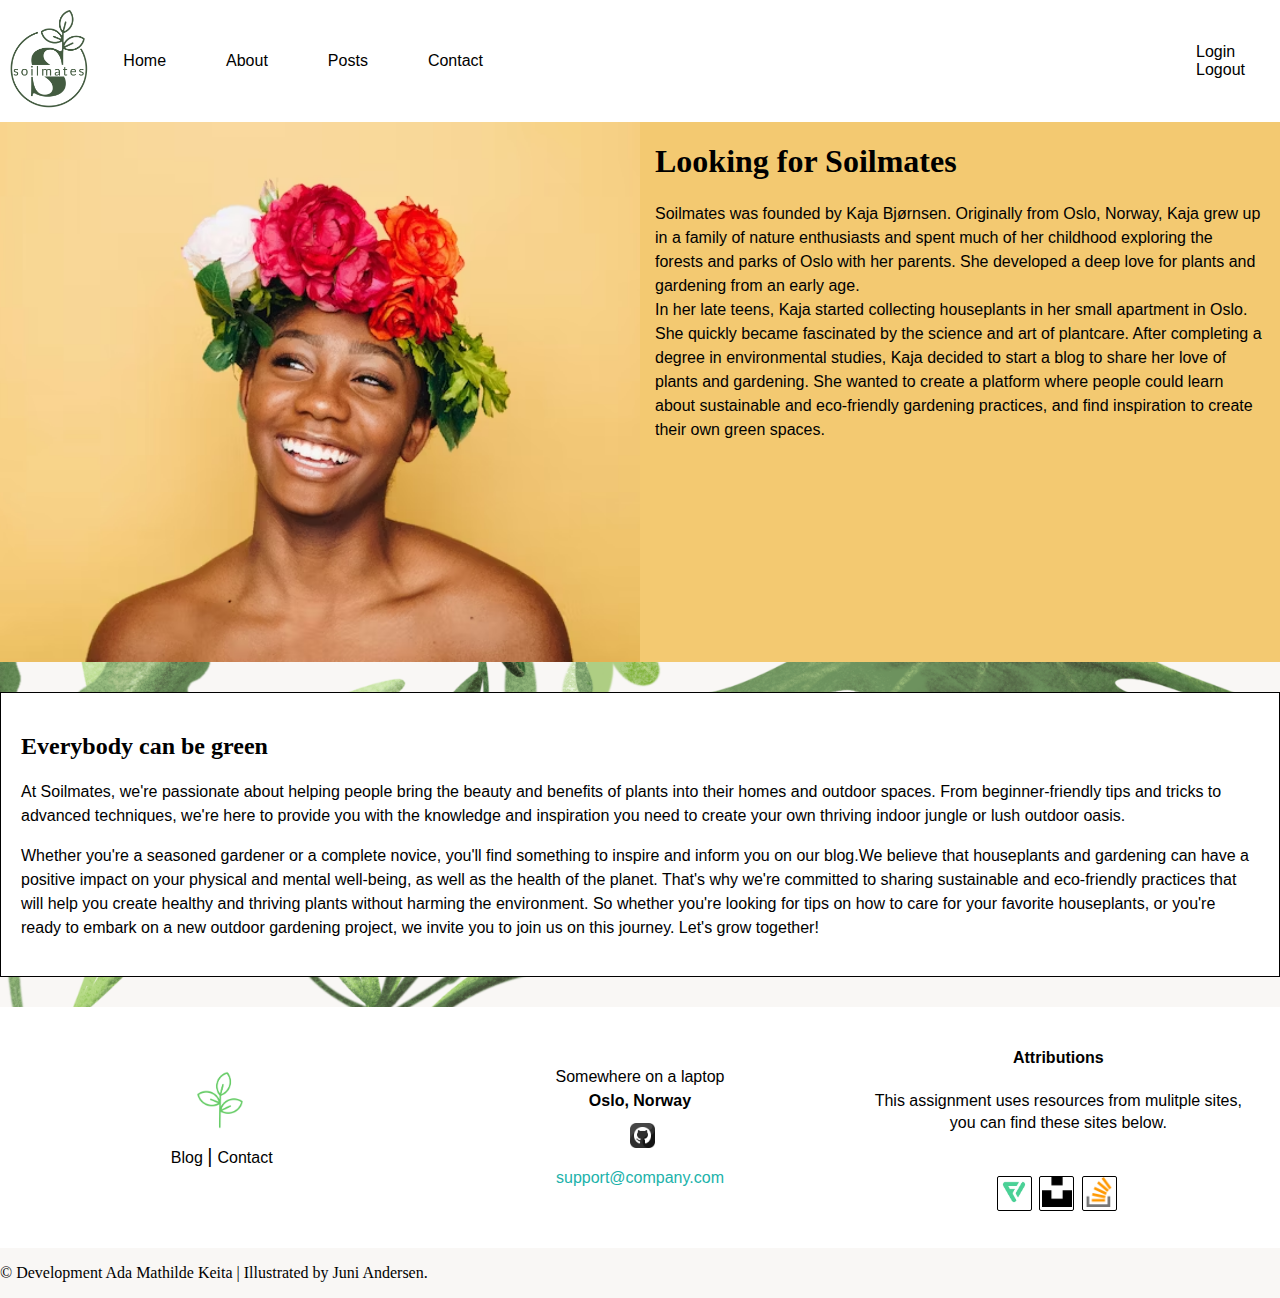
==== soilmates/about.html @ cfa093c5 "update footer" ====
<!DOCTYPE html>
<html lang="en">

<head>
    <meta charset="UTF-8">
    <meta http-equiv="X-UA-Compatible" content="IE=edge">
    <meta name="viewport" content="width=device-width, initial-scale=1.0">
    <link rel="preconnect" href="https://fonts.googleapis.com">
    <link rel="preconnect" href="https://fonts.gstatic.com" crossorigin>
    <link href="https://fonts.googleapis.com/css2?family=Josefin+Slab:wght@300&family=Tenor+Sans&display=swap"
        rel="stylesheet">
    <link rel="icon" type="image/x-icon" href="/images/favicon.ico">
    <link rel="stylesheet" href="styles/globals.css">
    <link rel="stylesheet" href="styles/headerstyles.css">
    <link rel="stylesheet" href="styles/styles.css">
    <link rel="stylesheet" href="styles/carousel.css">
    <link rel="stylesheet" href="styles/footerstyles.css">
    <script src="https://cdn.auth0.com/js/auth0-spa-js/1.13/auth0-spa-js.production.js"></script>
    <script type="module" src="scripts/utils.js" defer></script>
    <script type="module" src="scripts/init.js" defer></script>
    <script type="module" src="scripts/carousel.js" defer></script>

    <title>Soilmates | About</title>
</head>

<body>
    <nav class="nav-container">
        <div class="logo-container">
            <a class="logo-link" href="index.html">
                <img class="logo-img" src="images/soilmates-logo-draft.png" alt="logo-image: plant in house and name">
            </a>
        </div>
        <button class="hamburger" aria-label="Open navigation menu">
            <img class="hamburger-icon" src="images/list.png" alt="hamburger-menu-icon">
        </button>
        <div class="nav-links-wrapper">
            <button class="close-menu" aria-label="Close menu">X</button>
            <ul class="nav-link-container nav-item-container">
                <li class="nav-item content-font"><a class="nav-link" href="index.html">Home</a></li>
                <li class="nav-item content-font"><a class="nav-link" href="about.html">About</a></li>
                <li class="nav-item content-font"><a class="nav-link" href="posts.html">Posts</a></li>
                <li class="nav-item content-font"><a class="nav-link" href="contact.html">Contact</a></li>
            </ul>

            <ul class="login-itemcontainer">
                <li class="nav-login content-font"><a id="login" class="nav-link" href="">Login</a></li>
                <li class="nav-login content-font"><a id="logout" class="nav-link" href="">Logout</a></li>
            </ul>
        </div>
    </nav>
    <main class="content-container">
        <div class="story-container">
            <div class="bgr-wrapper">
                <div class="bgr-about" alt="backgroundimg-kaja with flowers"></div>
            </div>
            <div class="story-text-wrapper">
                <h1 class="site-header site-font">
                    Looking for Soilmates
                </h1>
                <p class="story-text content-font">
                    Soilmates was founded by Kaja Bjørnsen. Originally from Oslo, Norway, Kaja grew up in a family of
                    nature enthusiasts and spent much
                    of her childhood exploring the forests and parks of Oslo with her parents. She developed a deep love
                    for plants and gardening from an early age.
                    <br>
                    In her late teens, Kaja started collecting houseplants in her small apartment in Oslo.
                    She quickly became fascinated by the science and art of plantcare.
                    After completing a degree in environmental studies, Kaja decided to start a blog to share her love
                    of plants and gardening. She wanted to create a platform where people could
                    learn about sustainable and eco-friendly gardening practices, and find inspiration to create their
                    own green spaces.
                </p>
            </div>
        </div>
        <div class="about-us-container content-font">
            <h2 class="site-header site-font">
                Everybody can be green
            </h2>
            <p class="about-us-text">
                At Soilmates, we're passionate about helping people bring the beauty and benefits of plants into their
                homes and outdoor spaces. From beginner-friendly tips and tricks to advanced techniques, we're here to
                provide you with the knowledge and inspiration you need to create your own thriving indoor jungle or
                lush outdoor oasis.
            </p>
            <p class="about-us-text">
                Whether you're a seasoned gardener or a complete novice, you'll find something to inspire and inform you
                on our blog.We believe that houseplants and gardening can have a positive impact on your physical and
                mental well-being, as well as the health of the planet. That's why we're committed to sharing
                sustainable and eco-friendly practices that will help you create healthy and thriving plants without
                harming the environment.
                So whether you're looking for tips on how to care for your favorite houseplants, or you're ready to
                embark on a new outdoor gardening project, we invite you to join us on this journey. Let's grow
                together!
            </p>
        </div>
    </main>
    <footer class="footer-container">
        <div class="footer-distributed content-font">
            <div class="footer-left">
                <div class="footer-logo-wrapper">
                    <img class="logo-img-footer" src="images/Soilmates_mini_icon.png"
                        alt="logo-image: plant in house and name">
                </div>
                <p class="footer-links">
                    <a href="posts.html" class="link-1 footer-sitelink">Blog</a>
                    <a href="contact.html" class="footer-sitelink">Contact</a>
                </p>
            </div>
            <div class="footer-center">
                <div class="footer-adr">
                    <p class="location">Somewhere on a laptop</p>
                    <p class="city">Oslo, Norway</p>

                    <div class="github-link">
                        <p class="github-profile"></p>
                        <a href="#">
                            <img class="github-icon" src="images/github.png" alt="github-link-image">
                        </a>
                    </div>
                </div>
                <div>
                    <p class="footer-email"><a href="mailto:support@company.com">support@company.com</a></p>
                </div>
            </div>
            <div class="footer-right">
                <p class="attr">Attributions</p>
                <p class="footer-attributions">
                    This assignment uses resources from mulitple sites, you can find these sites below.
                </p>

                <div class="footer-icons">
                    <a href="#">
                        <img class="footer-link-logo" src="./images/flaticon.png" alt="">
                    </a>
                    <a href="#">
                        <img class="footer-link-logo" src="./images/unsplash.png" alt="">
                    </a>
                    <a href="#">
                        <img class="footer-link-logo" src="./images/stackoverflow.png" alt="">
                    </a>
                </div>
            </div>
        </div>
        <p class="illstr-attr">
            © Development Ada Mathilde Keita | Illustrated by Juni Andersen.
        </p>
    </footer>
</body>

</html>
---- soilmates/styles/globals.css ----
:root {
	--background: #f9f7f5;
}

body {
	width: 100vw;
	min-height: 100vh;
	margin: 0;
	overflow-x: hidden;
	background: var(--background);
}

.content-container {
    background-image: url("../images/Untitled.png");
    background-repeat: repeat-y;
    background-position: top;
    background-size: cover;
    overflow: hidden;
}

::marker {
	display: none;
	visibility: hidden;
}

a {
	color: black;
	text-decoration: none;
}

::marker,
li {
	list-style-type: none;
}

* {
	box-sizing: border-box;
}

.site-font {
	font-family: "Playfair Display", serif;
}

.content-font {
	font-family: "Lato", sans-serif;
}

.loading-indicator {
	display: none;
	position: fixed;
	top: 50%;
	left: 50%;
	transform: translate(-50%, -50%);
	width: 40px;
	height: 40px;
	border: 5px solid #f3f3f3;
	border-top: 5px solid #d77d24;
	border-radius: 50%;
	animation: spin 2s linear infinite;
}

.carousel-content-loading-wrapper {
	position: absolute;
	top: 0;
	left: 0;
	width: 100%;
	height: 100%;
	display: none;
	justify-content: center;
	align-items: center;
	z-index: 1;
	background-color: rgba(255, 255, 255, 0.5);
}

@keyframes spin {
	0% {
		transform: translate(-50%, -50%) rotate(0deg);
	}
	100% {
		transform: translate(-50%, -50%) rotate(360deg);
	}
}

.modal {
	position: fixed;
	top: 0;
	left: 0;
	width: 100%;
	height: 100%;
	background-color: rgba(0, 0, 0, 0.9);
	display: flex;
	justify-content: center;
	align-items: center;
	z-index: 1000;
}

.modal img {
	max-width: 90%;
	max-height: 90%;
	object-fit: cover;
}

.hidden {
	display: none;
}
---- soilmates/styles/headerstyles.css ----
.logo-container {
	width: 80px;
	margin: 5px;
}

.logo-img {
	width: 100%;
}

.nav-container {
	margin: 0;
	display: flex;
	align-items: stretch;
	background: white;
	width: 100%;
	height: 100%;
	justify-content: center;
	flex-direction: row;
	padding: 5px 5px;
	box-shadow: 2px 2px 10px 2px rgb(18 18 18 / 30%);
}

.nav-links-wrapper {
	width: 95%;
	display: flex;
	justify-content: space-between;
	flex-direction: row;
	flex-wrap: wrap;
	align-items: center;
}

.nav-link-container {
	display: flex;
	flex-wrap: wrap;
	justify-content: center;
	align-items: center;
	padding: 0;
}

.nav-link {
	list-style-type: none;
	margin: 0px 30px;
}

.navcontainer a {
	color: black;
}

.hamburger {
	display: none;
	background: transparent;
	border: none;
	cursor: pointer;
	padding: 10px;
}

.close-menu {
	display: none;
}

@media (max-width: 700px) {
	body.open {
		overflow: hidden;
		background-color: white;
		background-image: url("../images/Soilmates_Upper_Right.png");
	}

	.nav-container {
		align-items: center;
		justify-content: space-between;
		padding: 5px 30px;
	}

	.nav-container.open {
		display: flex;
		align-items: center;
		flex-wrap: wrap;
		flex-direction: column;
	}

	.logo-container {
		width: 65px;
	}

	.logo-container.open {
		width: 80px;
		margin: 75px auto;
		z-index: 100;
		text-align: center;
	}

	.nav-links-wrapper {
		display: none;
		position: fixed;
		top: 0;
		left: 0;
		width: 100%;
		height: 100%;
		background: rgba(0, 0, 0, 0.8);
		color: white;
		flex-direction: column;
		align-items: center;
		justify-content: center;
		transition: all 0.3s ease-in-out;
	}
	.nav-links-wrapper.open {
		display: flex;
		background: white;
		flex-direction: column;
		flex-wrap: wrap;
		align-items: center;
		z-index: 99;
		overflow: hidden;
		font-size: 20px;
	}

	.nav-links-wrapper.open .nav-link-container,
	.login-itemcontainer {
		display: flex;
		flex-wrap: wrap;
		padding: 0;
		flex-direction: column;
		align-content: center;
		align-items: center;
	}

	.nav-links-wrapper.open .nav-item,
	.nav-login {
		padding: 15px 0px;
	}

	.hamburger {
		display: block;
		width: 60px;
	}

	.nav-container.open .hamburger {
		display: none;
	}

	.hamburger-icon {
		width: 100%;
	}

	.nav-links-wrapper.open .close-menu {
		display: block;
		position: absolute;
		top: 10px;
		right: 10px;
		background: transparent;
		border: none;
		font-size: 1.5rem;
		cursor: pointer;
		z-index: 101;
	}
}

@media (max-width: 450px) {
	.logo-container.open {
		width: 80px;
		margin: 35px auto;
	}
}
---- soilmates/styles/styles.css ----
/*INDEX*/

.page-header-container {
	text-align: center;
	margin: 20px auto;
}

.page-text-container {
	text-align: center;
	margin: auto;
}

.welcome-wrapper {
	background-color: #f29e48;
	margin: 0;
	height: 50vh;
	display: flex;
	align-items: center;
	justify-content: center;
	width: 100%;
	border-bottom: 1px solid green;
}

.welcome-img-container {
	width: 35%;
	height: 100%;
}

.welcome-img {
	background-image: url("../images/plantwoman.png");
	background-repeat: no-repeat;
	background-position: center;
	background-size: cover;
	width: 100%;
	height: 100%;
}

.welcome-text-wrapper {
	padding: 0px 30px;
	display: flex;
	box-sizing: border-box;
	text-align: center;
	align-items: center;
	flex-direction: column;
	flex-wrap: wrap;
	justify-content: center;
	width: 75%;
}

.about-link-wrapper {
	margin: 20px auto;
	font-weight: bold;
}

.search-posts-container {
	height: 215px;
	margin: 30px auto;
	background: #6fc4e6;
}

.search-posts-container {
	display: flex;
	margin: auto;
	flex-direction: row;
	border-top: 1px solid green;
}

.searchbox-wrapper {
	width: 65%;
	height: 100%;
	display: flex;
	justify-content: center;
	align-items: center;
}

.searchbox {
	width: 80%;
	text-align: center;
	margin: auto;
}

.searchbox-input {
	padding: 5px 50px;
}

.searchbox-img-wrapper {
	width: 35%;
	height: 100%;
}

.searchbox-img {
	background-image: url("../images/searchbox-plant.png");
	background-repeat: no-repeat;
	background-position: center;
	background-size: cover;
	width: 100%;
	height: 100%;
}

/*
bloglist
*/

.post-header-container {
	width: 63vw;
	margin: 50px auto;
}

.post-header {
	font-size: 35px;
	text-align: left;
}

content-styling {
	background: #ffffff87;
	height: 100%;
	display: block;
	overflow: overlay;
}

.blog-list-container-wrapper {
	display: flex;
	overflow-y: auto;
	margin: auto;
	width: 70%;
	margin-bottom: 45px;
	padding: 0px 0px;
	flex-direction: column;
	-ms-overflow-style: none;
	scrollbar-width: none;
}

::-webkit-scrollbar {
	display: none;
}

.blog-list-container {
	display: flex;
	flex-wrap: wrap;
	justify-content: space-evenly;
	overflow-y: auto;
	margin: auto;
	width: 100%;
}

.blog-post {
	filter: grayscale();
	border: 6px solid whitesmoke;
	box-shadow: 2px 2px 10px 2px rgba(0, 0, 0, 0.5);
	margin-bottom: 1rem;
	transition: filter 0.4s ease-in-out;
}

.blog-post:hover {
	transform: scale(1.1);
	filter: none;
	box-shadow: 2px 2px 10px 2px rgb(242 134 47 / 72%);
}

.blogtitle-list {
	font-size: 13px;
	position: relative;
	margin: 0;
}

.blogtitle-list::after {
	position: absolute;
	content: "";
	width: 0%;
	height: 4px;
	left: 50%;
	bottom: -10px;
	transition: all 0.4s ease-in-out;
}

.blog-post {
	border: 1px solid #000000;
	padding: 10px;
	padding-left: 0;
	margin: 20px auto;
	border-radius: 5px;
	background-position-y: center;
	background-size: cover;
	width: 40%;
	height: 100px;
	transition: 0.23s ease-in-out;
}

.blogpost-stylingwrapper {
	background: #ffffffcf;
	padding: 3px;
	display: flex;
	align-items: flex-start;
	flex-direction: column;
}

.index-headers {
	display: flex;
	align-items: flex-start;
	margin: 0;
	width: 100%;
	justify-content: space-between;
}

.blog-post-content {
	padding: 0;
	border-radius: 3px;
	text-align: left;
	width: 100%;
	margin: 0;
	font-size: 65%;
}

.date {
	text-align: right;
	margin: 0;
}

.viewmore-wrapper {
	text-align: center;
	margin: 30px auto;
}

#view-more-button {
	padding: 10px;
	background: white;
	border: 1px solid black;
	border-radius: 5px;
	box-shadow: 5px 5px 7px 0px #0000007d;
	font-size: 21px;
	transition: 0.23s ease-in-out;
	width: 63vw;
}

#view-more-button:hover {
	transform: scale(1.1);
}

/*
Blogposts
*/

.blogpost-header {
	text-align: center;
	background-color: #ffffffbd;
}

.blogpost-wrapper {
	margin: 30px auto;
	width: 90vw;
	background: #ffffff;
	padding: 25px;
	border: 1px solid #4caf50;
	max-width: 930px;
}

.blogpost-summary-img-wrapper {
	display: flex;
	width: 100%;
	background-color: white;
	height: 300px;
	max-width: 920px;
}

.blogpost-summary-container {
	width: 50%;
	background: #889f6d;
	color: white;
	line-height: 1.5;
	display: flex;
	align-items: center;
	padding: 25px;
	font-size: 18px;
	margin: 10px;
}

.blogpost-img-container {
	width: 50%;
	margin: 10px;
	transition: 0.23s ease-in-out;
}

.blogpost-img-container :hover {
	filter: hue-rotate(75deg);
	transition: 0.23s ease-in-out;
	cursor: pointer;
}

.blogpost-img {
	width: 100%;
	height: 100%;
	object-fit: cover;
	border: 1px solid rgb(0, 0, 0);
}

.blogpost-tagline-intro-wrapper {
	text-align: center;
}

.blogpost-intro {
	line-height: 1.6;
	margin-bottom: 35px;
}

.blogpost-imgs-wrapper {
	display: flex;
	height: 225px;
}

.blogpost-imgs-container {
	width: 33%;
	margin: 10px;
	height: 100%;
}

.blogpost-conclusion-container {
	text-align: center;
	padding: 15px 0px;
	line-height: 1.7;
	margin-top: 40px;
}

.card {
	margin: 0px 5px;
	background: white;
	padding: 10px;
	border: 1px solid;
	box-shadow: 4px 3px 6px 2px #000000a6;
	box-sizing: border-box;
}

/*comments*/

.comment {
	border-bottom: 1px solid black;
	display: flex;
	justify-content: space-around;
}

.comment-section {
	display: flex;
	max-width: 940px;
	width: 90vw;
	margin: 45px auto;
	height: 160px;
}

.add-comment-box {
	width: 60%;
}

.comment-container {
	height: 100%;
	width: 40%;
	margin: 0px 15px;
}

.view-comments-box {
	width: 40%;
	font-size: 14px;
}

.view-comments-box p {
	display: flex;
	align-items: center;
	justify-content: center;
	height: 70%;
}

#comment-form {
	margin: auto;
	width: 100%;
	display: flex;
	flex-direction: column;
	flex-wrap: wrap;
	align-content: center;
}

.comment-input-wrapper {
	display: flex;
	flex-direction: row;
	padding: 5px 0px;
	justify-content: space-evenly;
	width: 100%;
	align-items: flex-start;
}

.comment-form-input {
	padding: 5px;
}

.personalia-comment-form {
	display: flex;
	flex-direction: column;
	flex-wrap: wrap;
	align-items: flex-start;
	margin: 0;
}

.comment-text-container {
	display: flex;
	flex-direction: column;
	align-items: flex-start;
	flex-wrap: wrap;
	width: 50%;
}

.comment-text {
	resize: none;
	height: 77px;
	width: 100%;
}

.comment-btn-container {
	display: flex;
	justify-content: flex-start;
	padding: 5px 30px;
	max-width: 530px;
	width: 100%;
}

@media (max-width: 600px) {
	.comment-section {
		width: 100vw;
		height: 100%;
		flex-direction: column;
	}
	.add-comment-box {
		width: 90%;
		margin: auto;
	}

	.comment-input-wrapper {
		flex-direction: column;
		padding: 10px 30px;
	}

	.personalia-comment-form {
		align-items: center;
		width: 100%;
	}

	.comment-form-input {
		padding: 5px;
		width: 100%;
		margin: 10px auto;
	}

	.comment-text-container {
		width: 100%;
	}

	.view-comments-box {
		width: 90%;
		max-height: 150px;
		margin: 10px auto;
		overflow: scroll;
	}

	.comment-btn-container {
		justify-content: center;
	}
}

@media (min-width: 545px) {
	.arrow-container {
		display: block;
	}

	.comment-btn-container {
		display: flex;
		justify-content: flex-start;
		padding: 5px 30px;
		max-width: 530px;
		width: 100%;
	}
}

/*
ABOUT
*/

.story-container {
	display: flex;
	flex-direction: row;
	align-items: center;
	background-color: #f3c971;
	height: 60vh;
}

.bgr-wrapper {
	background-image: url("../images/plantcrown.png");
	width: 50%;
	background-repeat: no-repeat;
	background-position: center;
	background-size: cover;
	height: 100%;
}

.story-text-wrapper {
	width: 50%;
	padding: 0px 15px;
	height: 100%;
}

.story-text {
	line-height: 1.5;
}

.about-us-container {
	background-color: white;
	width: 100%;
	margin: 30px auto;
	padding: 20px 20px;
	border: 1px solid;
}

.about-us-text {
	line-height: 1.5;
}

@media (max-width: 750px) {
	.story-container {
		height: 810px;
		flex-direction: column;
		border-bottom: 1px solid;
		background-color: #ecc163;
	}

	.story-text-wrapper {
		padding: 0px 30px;
		display: inline;
		width: 100%;
		height: 65%;
	}

	.bgr-wrapper {
		width: 100%;
		height: 35%;
	}
}

/*
CONTACT
*/

.contactform-wrapper {
	text-align: center;
	margin: 40px auto;
}

#contactForm {
	padding: 20px 0px;
	width: 50vw;
	margin: auto;
	background: white;
	border: 2px solid;
	border-style: groove;
	background-color: #f9b44e;
}

.contact-rows {
	display: flex;
	width: 100%;
	align-items: stretch;
}

.contact-info {
	width: 50%;
}

.contact-msg {
	width: 50%;
}

#message {
	width: 90%;
	height: 70%;
	resize: none;
}

@media (max-width: 500px) {
	#contactForm {
		padding: 20px 5px;
		width: 95vw;
	}
}

@media screen and (max-width: 600px) {
	.content-container {
		background-size: contain;
	}

	.welcome-wrapper {
		height: 450px;
		flex-direction: column;
	}

	.welcome-img-container {
		width: 100%;
		height: 100%;
	}
	.welcome-text-wrapper {
		padding: 0px 30px;
		display: inline;
		width: 100%;
	}

	.searchbox-wrapper {
		width: 65%;
		height: 100%;
		display: flex;
		justify-content: space-between;
		align-items: center;
	}

	.searchbox-input {
		padding: 5px 15px;
		text-align: center;
		margin: 5px auto;
	}

	/*
	BLOGLIST
	*/
	.blog-post {
		width: 100%;
		filter: none;
		margin: 20px 35px;
	}

	@media screen and (max-width: 600px) {
		.blog-list-container-wrapper {
			width: 90%;
		}
	}

	/*
	BLOGPOST
	*/
	.blogpost-summary-img-wrapper {
		width: 100%;
		height: 100%;
		flex-direction: column-reverse;
	}

	.blogpost-summary-container,
	.blogpost-img-container {
		width: 100%;
	}

	.blogpost-text-container {
		text-align: center;
	}

	.blogpost-imgs-container {
		width: 100%;
	}

	.blogpost-img {
		max-height: 195px;
	}

	.blogpost-imgs-wrapper {
		flex-direction: column;
		justify-content: center;
		align-items: center;
		height: fit-content;
	}
}

@media screen and (max-width: 350px) {
	.searchbox-input {
		width: 100%;
	}
}
---- soilmates/styles/carousel.css ----
.carousel-container {
	width: 100vw;
	min-width: 545px;
	margin: 40px auto;
}

.carousel-content-wrapper {
	position: relative;
	margin: auto;
	width: 100%;
	height: 100%;
	background-color: white;
	border: 1px solid #4e9b1c;
	display: flex;
	align-items: center;
}

.carousel-content {
	box-sizing: border-box;
	width: 80%;
	max-width: 850px;
	min-width: 450px;
	display: flex;
	flex-direction: column;
	justify-content: space-between;
	align-items: center;
	margin: 30px auto;
}

.arrow-container {
	position: absolute;
	top: 50%;
	transform: translateY(-50%);
	width: 50px;
	height: 55px;
}

.left-arrow-container {
	left: 5%;
}

.right-arrow-container {
	right: 5%;
}

.carousel-arrow {
	width: 100%;
	height: 100%;
	cursor: pointer;
}

.carousel-arrow:hover {
	transform: scale(1.1);
	transition: 0.22s ease-in-out;
}

.carousel-header {
	margin-top: 20px;
	font-size: 28px;
}

.main-latest-post {
	display: flex;
	flex-wrap: nowrap;
	flex-direction: row;
	width: 100%;
	padding: 10px;
	height: 240px;
	box-sizing: border-box;
	align-items: center;
	border-bottom: 1px solid black;
	margin: 15px auto;
}

.latest-index-text-container,
.latest-index-image-container {
	width: 50%;
	padding: 5px 20px;
	box-sizing: border-box;
}

.latest-index-text {
	overflow: hidden;
	display: -webkit-box;
	-webkit-line-clamp: 3;
	-webkit-box-orient: vertical;
	max-height: 95px;
	line-height: 1.2em;
}

.index-post-header {
	font-weight: bold;
	font-size: 17px;
}

.latest-index-img {
	width: 100%;
	height: 100%;
	max-height: 200px;
	object-fit: cover;
	border-radius: 5px;
}

.previous-post-container {
	display: flex;
	flex-wrap: nowrap;
	flex-direction: row;
	justify-content: space-between;
	padding: 10px;
	box-sizing: border-box;
	width: 100%;
	align-items: center;
}

.previous-post-header {
	padding: 5px;
	font-size: 12px;
}

.carousel-img-container {
	width: calc(31% - 6px);
	margin: 0 10px;
}

.carousel-img {
	width: 100%;
	height: 115px;
	object-fit: cover;
	border-radius: 5px;
	border-style: groove;
	box-shadow: 5px 5px 7px 0px #0000007d;
	transition: 0.23s ease-in-out;
}

.carousel-img:hover {
	transform: scale(1.1);
	transition: 0.23s ease-in-out;
	cursor: pointer;
}

.carousel-pagination {
	display: flex;
	justify-content: center;
	margin: 10px auto;
}

.pagination-dot {
	width: 10px;
	height: 10px;
	margin: 0 5px;
	background: #ddd;
	border-radius: 50%;
}

.pagination-dot:hover {
  cursor: pointer;
}

.pagination-dot.active {
	background: orange;
}

@media (max-width: 545px) {
	.carousel-container {
		min-width: 0;
		height: 100%;
	}

	.carousel-content {
		min-width: 0;
		width: 90%;
		margin: 5px auto;
	}

	.main-latest-post {
		flex-direction: column;
		height: auto;
		font-size: 80%;
		padding: 0px;
		margin: 0;
		width: 85%;
	}

	.latest-index-img {
		max-height: 140px;
	}

	.carousel-header {
		margin: 0 auto;
		font-size: 22px;
	}

	.index-post-header {
		font-size: 15px;
	}

	.latest-index-text-container,
	.latest-index-image-container {
		width: 100%;
		padding: 5px;
		text-align: center;
	}

	.previous-post-container {
		flex-direction: column;
		width: 85%;
		padding: 0px 5px;
	}

	.previous-post-header h2 {
		margin: 0;
	}

	.carousel-img-container {
		width: 100%;
		margin: 2px 0px;
	}

	.carousel-img {
		height: 75px;
		box-shadow: none;
	}

	.carousel-img:hover {
		transform: none;
	}

	.arrow-container {
		display: none;
	}
}
---- soilmates/styles/footerstyles.css ----
.footer-distributed {
	display: flex;
	background: #ffffff;
	width: 100%;
	text-align: center;
	padding: 30px 20px;
	margin: auto;
	height: 100%;
	align-items: center;
	justify-content: space-evenly;
}

.footer-distributed .footer-left,
.footer-distributed .footer-center,
.footer-distributed .footer-right {
	margin: 5px 10px;
	width: 33%;
}

/* Footer left */

.footer-distributed .footer-left {
}

/* The company logo */

.footer-logo-wrapper {
	width: 60px;
	margin: auto;
}

.logo-img-footer {
	width: 100%;
}

.footer-distributed h3 span {
	color: lightseagreen;
}

/* Footer links */

.footer-distributed .footer-links {
	color: #000000;
	padding: 0;
}

.footer-distributed .footer-links a {
	display: inline-block;
	line-height: 0.5;
	text-decoration: none;
}

.footer-distributed .footer-company-name {
	color: #222;
	font-size: 14px;
	font-weight: normal;
	margin: 0;
}

/* 
Footer Center 
*/

.footer-distributed .footer-center {
	display: flex;
	flex-direction: column;
	align-items: center;
	margin: 0px 25px;
	line-height: 1.5;
}

.footer-distributed .footer-center i {
	background-color: #33383b;
	color: #ffffff;
	font-size: 25px;
	width: 38px;
	height: 38px;
	border-radius: 50%;
	text-align: center;
	line-height: 42px;
	margin: 10px 15px;
	vertical-align: middle;
}

.footer-distributed .footer-center i.fa-envelope {
	font-size: 17px;
	line-height: 38px;
}

.footer-distributed .footer-center p {
	display: inline-block;
	color: #000000;
	vertical-align: middle;
	margin: 0;
}

.footer-adr {
	display: grid;
}

.city {
    font-weight: bold;
}

.github-icon {
    width: 25px;
    margin: 10px;
}

.footer-distributed .footer-center p span {
	display: block;
	font-weight: normal;
	font-size: 14px;
	line-height: 2;
}

.footer-distributed .footer-center p a {
	color: lightseagreen;
	text-decoration: none;
}

.footer-distributed .footer-links a:before {
	content: "|";
	font-weight: 300;
	font-size: 20px;
	left: 0;
	color: #000000;
	display: inline-block;
	padding-right: 5px;
}

.footer-distributed .footer-links .link-1:before {
	content: none;
}

/* 
Footer Right 
*/

.footer-distributed .footer-right {
	display: flex;
	flex-direction: column;
	line-height: 1.4;
}

.attr {
	margin: 5px auto;
	font-weight: bold;
}

.footer-attributions {
	font-weight: normal;
}

.footer-distributed .footer-company-about {
	line-height: 20px;
	color: #000000;
	font-size: 13px;
	font-weight: normal;
	margin: 0;
}

.footer-distributed .footer-company-about span {
	display: block;
	color: #000000;
	font-size: 14px;
	font-weight: bold;
	margin-bottom: 20px;
}

.footer-distributed .footer-icons {
	margin-top: 25px;
}

.footer-link-logo {
	width: 30px;
}

.footer-distributed .footer-icons a {
	display: inline-block;
	width: 35px;
	height: 35px;
	cursor: pointer;
	border-radius: 2px;
	font-size: 20px;
	text-align: center;
	line-height: 35px;
	margin-right: 3px;
	border: 1px solid;
}

/* If you don't want the footer to be responsive, remove these media queries */

@media (max-width: 650px) {
	.footer-distributed {
		display: flex;
		background: #ffffff;
		width: 100%;
		text-align: center;
		padding: 30px 50px;
		margin: auto;
		height: 100%;
		align-items: center;
		justify-content: space-evenly;
		flex-direction: column;
	}

	.footer-distributed .footer-left,
	.footer-distributed .footer-center,
	.footer-distributed .footer-right {
		display: block;
		width: 100%;
		margin-bottom: 40px;
		text-align: center;
	}

	.footer-distributed .footer-center i {
		margin-left: 0;
	}
}
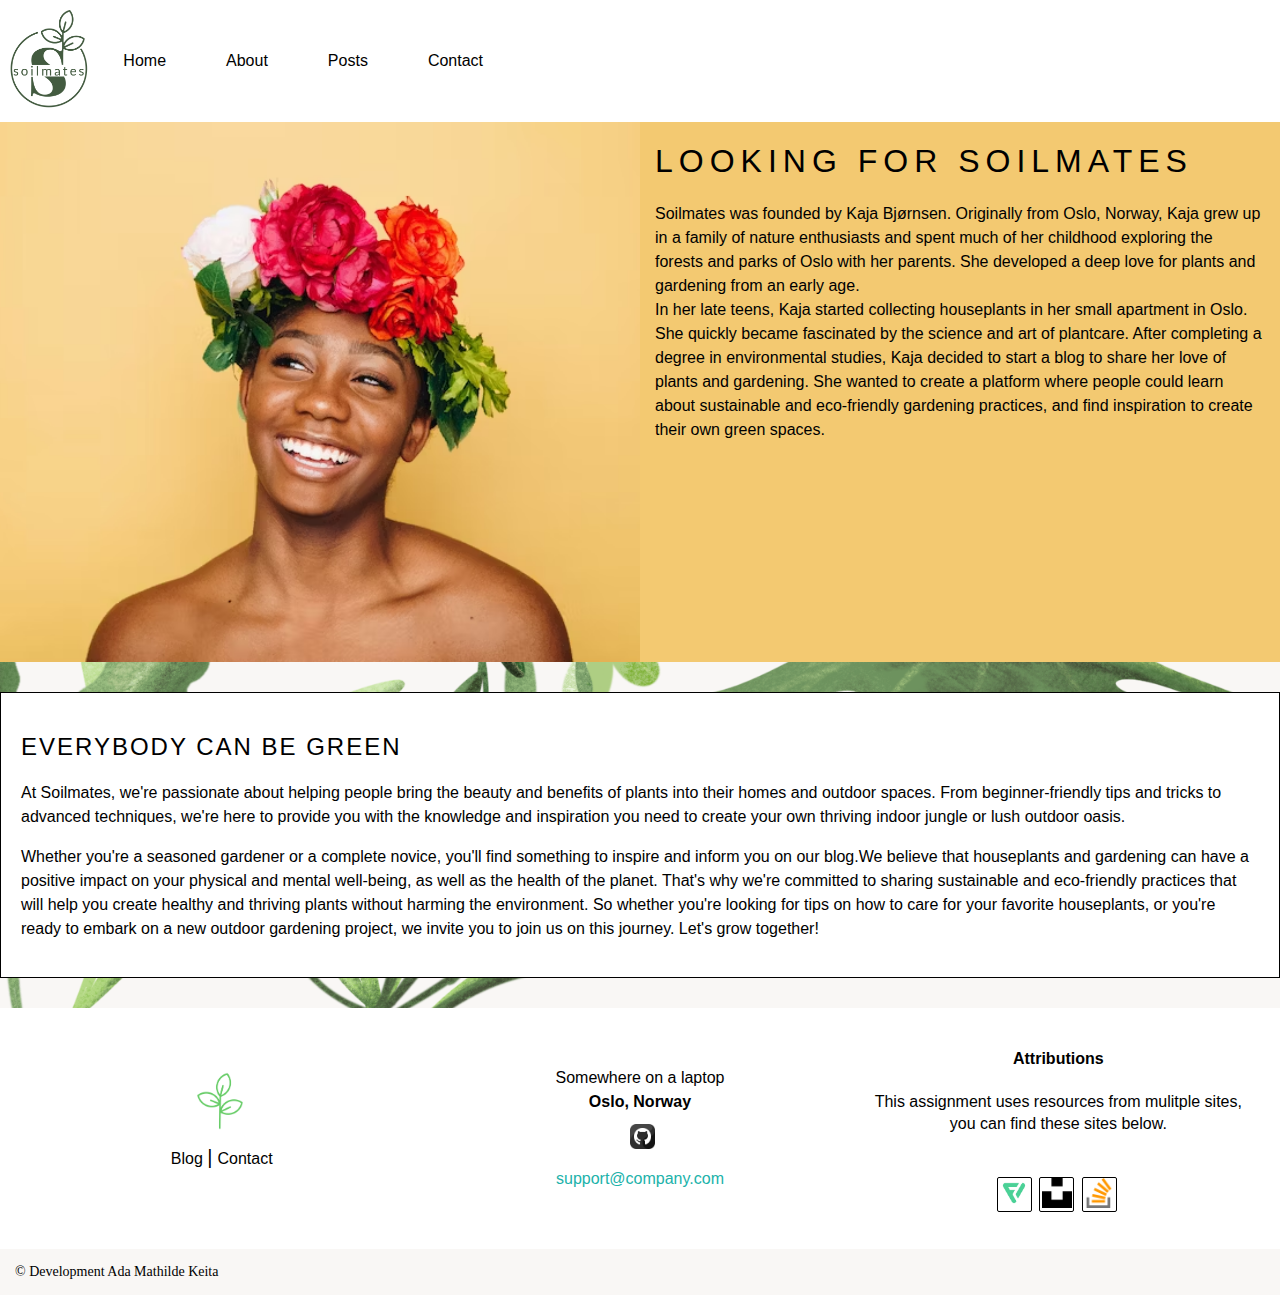
==== commit 9fd66851: "font-family" ====
--- a/soilmates/about.html
+++ b/soilmates/about.html
@@ -41,11 +41,6 @@
                 <li class="nav-item content-font"><a class="nav-link" href="posts.html">Posts</a></li>
                 <li class="nav-item content-font"><a class="nav-link" href="contact.html">Contact</a></li>
             </ul>
-
-            <ul class="login-itemcontainer">
-                <li class="nav-login content-font"><a id="login" class="nav-link" href="">Login</a></li>
-                <li class="nav-login content-font"><a id="logout" class="nav-link" href="">Logout</a></li>
-            </ul>
         </div>
     </nav>
     <main class="content-container">
@@ -54,7 +49,7 @@
                 <div class="bgr-about" alt="backgroundimg-kaja with flowers"></div>
             </div>
             <div class="story-text-wrapper">
-                <h1 class="site-header site-font">
+                <h1 class="site-header header-styling">
                     Looking for Soilmates
                 </h1>
                 <p class="story-text content-font">
@@ -73,7 +68,7 @@
             </div>
         </div>
         <div class="about-us-container content-font">
-            <h2 class="site-header site-font">
+            <h2 class="site-header small-header">
                 Everybody can be green
             </h2>
             <p class="about-us-text">
@@ -142,7 +137,7 @@
             </div>
         </div>
         <p class="illstr-attr">
-            © Development Ada Mathilde Keita | Illustrated by Juni Andersen.
+            © Development Ada Mathilde Keita
         </p>
     </footer>
 </body>
--- a/soilmates/styles/globals.css
+++ b/soilmates/styles/globals.css
@@ -11,11 +11,11 @@
 }
 
 .content-container {
-    background-image: url("../images/Untitled.png");
-    background-repeat: repeat-y;
-    background-position: top;
-    background-size: cover;
-    overflow: hidden;
+	background-image: url("../images/Untitled.png");
+	background-repeat: repeat-y;
+	background-position: top;
+	background-size: cover;
+	overflow: hidden;
 }
 
 ::marker {
@@ -35,6 +35,22 @@
 
 * {
 	box-sizing: border-box;
+}
+
+.header-styling {
+	font-family: "Lato", sans-serif;
+	font-style: normal;
+	font-weight: 400;
+	letter-spacing: 6px;
+	text-transform: uppercase;
+}
+
+.small-header {
+	font-family: "Lato", sans-serif;
+	font-style: normal;
+	font-weight: 400;
+	letter-spacing: 2px;
+	text-transform: uppercase;
 }
 
 .site-font {
@@ -103,3 +119,7 @@
 .hidden {
 	display: none;
 }
+
+::-webkit-scrollbar {
+	display: none;
+}
--- a/soilmates/styles/styles.css
+++ b/soilmates/styles/styles.css
@@ -11,14 +11,13 @@
 }
 
 .welcome-wrapper {
-	background-color: #f29e48;
+	background-color: rgba(242, 158, 72, 0.9);
 	margin: 0;
 	height: 50vh;
 	display: flex;
 	align-items: center;
 	justify-content: center;
 	width: 100%;
-	border-bottom: 1px solid green;
 }
 
 .welcome-img-container {
@@ -53,48 +52,23 @@
 }
 
 .search-posts-container {
+	display: flex;
 	height: 215px;
-	margin: 30px auto;
-	background: #6fc4e6;
-}
-
-.search-posts-container {
-	display: flex;
-	margin: auto;
+	margin: 0 auto;
 	flex-direction: row;
-	border-top: 1px solid green;
-}
-
-.searchbox-wrapper {
-	width: 65%;
-	height: 100%;
-	display: flex;
+	align-items: center;
 	justify-content: center;
-	align-items: center;
 }
 
 .searchbox {
-	width: 80%;
 	text-align: center;
 	margin: auto;
 }
 
 .searchbox-input {
 	padding: 5px 50px;
-}
-
-.searchbox-img-wrapper {
-	width: 35%;
-	height: 100%;
-}
-
-.searchbox-img {
-	background-image: url("../images/searchbox-plant.png");
-	background-repeat: no-repeat;
-	background-position: center;
-	background-size: cover;
-	width: 100%;
-	height: 100%;
+	border: 1px solid;
+	box-shadow: 4px 3px 6px 2px #000000a6;
 }
 
 /*
@@ -122,7 +96,7 @@
 	display: flex;
 	overflow-y: auto;
 	margin: auto;
-	width: 70%;
+	width: 75%;
 	margin-bottom: 45px;
 	padding: 0px 0px;
 	flex-direction: column;
@@ -130,10 +104,6 @@
 	scrollbar-width: none;
 }
 
-::-webkit-scrollbar {
-	display: none;
-}
-
 .blog-list-container {
 	display: flex;
 	flex-wrap: wrap;
@@ -144,11 +114,17 @@
 }
 
 .blog-post {
+	border: none;
+	padding: 5px;
+	margin: 20px auto;
+	border-radius: 5px;
+	background-position-y: center;
+	background-size: cover;
+	width: 45%;
+	height: 120px;
 	filter: grayscale();
-	border: 6px solid whitesmoke;
 	box-shadow: 2px 2px 10px 2px rgba(0, 0, 0, 0.5);
-	margin-bottom: 1rem;
-	transition: filter 0.4s ease-in-out;
+	transition: all 0.4s ease-in-out;
 }
 
 .blog-post:hover {
@@ -173,25 +149,14 @@
 	transition: all 0.4s ease-in-out;
 }
 
-.blog-post {
-	border: 1px solid #000000;
-	padding: 10px;
-	padding-left: 0;
-	margin: 20px auto;
-	border-radius: 5px;
-	background-position-y: center;
-	background-size: cover;
-	width: 40%;
-	height: 100px;
-	transition: 0.23s ease-in-out;
-}
-
 .blogpost-stylingwrapper {
 	background: #ffffffcf;
-	padding: 3px;
-	display: flex;
-	align-items: flex-start;
+	padding: 5px;
+	display: flex;
 	flex-direction: column;
+	align-items: center;
+	flex-wrap: wrap;
+	align-content: space-between;
 }
 
 .index-headers {
@@ -205,10 +170,9 @@
 .blog-post-content {
 	padding: 0;
 	border-radius: 3px;
-	text-align: left;
 	width: 100%;
 	margin: 0;
-	font-size: 65%;
+	font-size: 70%;
 }
 
 .date {
@@ -229,7 +193,7 @@
 	box-shadow: 5px 5px 7px 0px #0000007d;
 	font-size: 21px;
 	transition: 0.23s ease-in-out;
-	width: 63vw;
+	width: 55vw;
 }
 
 #view-more-button:hover {
@@ -331,6 +295,20 @@
 
 /*comments*/
 
+.submit-comment-btn {
+	padding: 10px 15px;
+	background-color: #3e5f32;
+	border: none;
+	color: white;
+	text-transform: uppercase;
+	min-width: 155px;
+	border-radius: 2px;
+	letter-spacing: 0.2px;
+	margin: auto;
+}
+
+/*comments*/
+
 .comment {
 	border-bottom: 1px solid black;
 	display: flex;
@@ -342,7 +320,7 @@
 	max-width: 940px;
 	width: 90vw;
 	margin: 45px auto;
-	height: 160px;
+	height: 215px;
 }
 
 .add-comment-box {
@@ -386,7 +364,8 @@
 }
 
 .comment-form-input {
-	padding: 5px;
+	padding: 7px;
+	margin: 5px 0px 10px 0px;
 }
 
 .personalia-comment-form {
@@ -407,7 +386,7 @@
 
 .comment-text {
 	resize: none;
-	height: 77px;
+	height: 101px;
 	width: 100%;
 }
 
@@ -441,7 +420,7 @@
 	}
 
 	.comment-form-input {
-		padding: 5px;
+		padding: 7px;
 		width: 100%;
 		margin: 10px auto;
 	}
@@ -544,6 +523,11 @@
 CONTACT
 */
 
+.header-container {
+	text-align: center;
+	font-weight: 400;
+}
+
 .contactform-wrapper {
 	text-align: center;
 	margin: 40px auto;
@@ -553,10 +537,8 @@
 	padding: 20px 0px;
 	width: 50vw;
 	margin: auto;
-	background: white;
-	border: 2px solid;
-	border-style: groove;
-	background-color: #f9b44e;
+	background-color: rgba(255, 255, 255, 0.8);
+	border-radius: 2px;
 }
 
 .contact-rows {
--- a/soilmates/styles/carousel.css
+++ b/soilmates/styles/carousel.css
@@ -55,8 +55,14 @@
 }
 
 .carousel-header {
+	font-family: "Lato", sans-serif;
+	font-style: normal;
+	font-weight: 400;
+	letter-spacing: 2px;
+	margin: 0 auto;
+	font-size: 22px;
 	margin-top: 20px;
-	font-size: 28px;
+	text-transform: uppercase;
 }
 
 .main-latest-post {
@@ -153,7 +159,7 @@
 }
 
 .pagination-dot:hover {
-  cursor: pointer;
+	cursor: pointer;
 }
 
 .pagination-dot.active {
--- a/soilmates/styles/footerstyles.css
+++ b/soilmates/styles/footerstyles.css
@@ -1,3 +1,9 @@
+.illstr-attr {
+	font-family: "LATO";
+	font-size: 14px;
+	margin: 15px;
+}
+
 .footer-distributed {
 	display: flex;
 	background: #ffffff;
@@ -99,12 +105,12 @@
 }
 
 .city {
-    font-weight: bold;
+	font-weight: bold;
 }
 
 .github-icon {
-    width: 25px;
-    margin: 10px;
+	width: 25px;
+	margin: 10px;
 }
 
 .footer-distributed .footer-center p span {
@@ -188,8 +194,6 @@
 	margin-right: 3px;
 	border: 1px solid;
 }
-
-/* If you don't want the footer to be responsive, remove these media queries */
 
 @media (max-width: 650px) {
 	.footer-distributed {
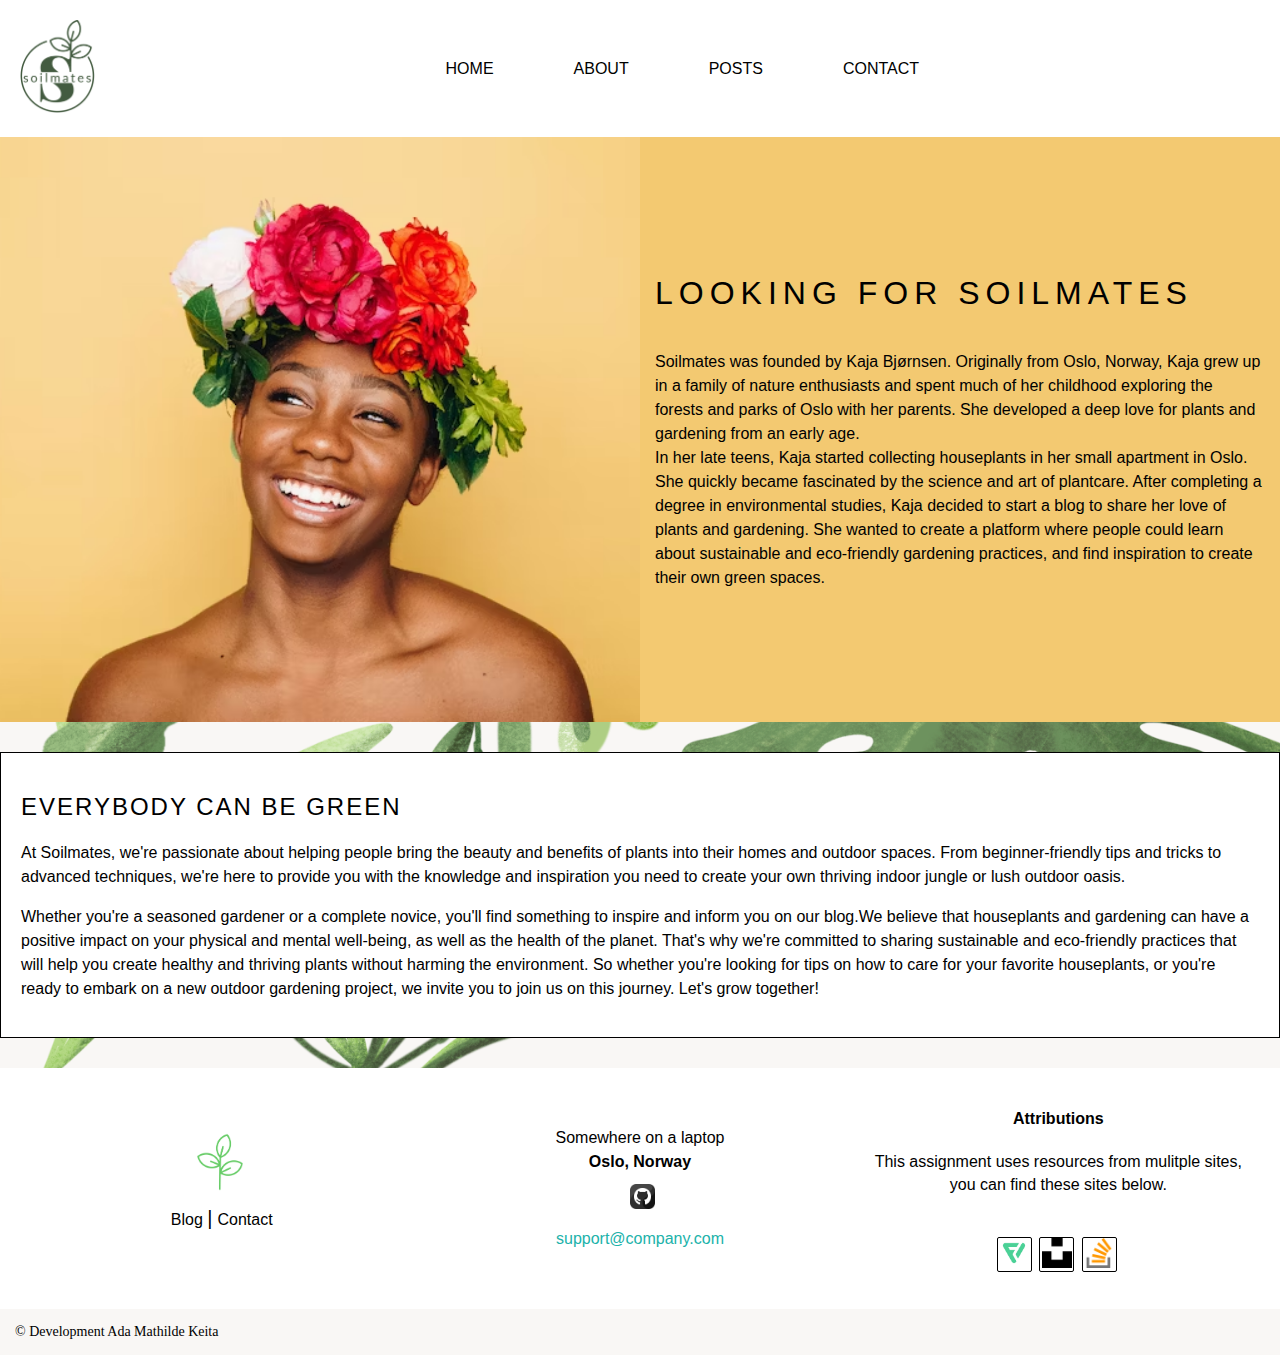
==== commit feb3310f: "smaller background" ====
--- a/soilmates/about.html
+++ b/soilmates/about.html
@@ -36,10 +36,10 @@
         <div class="nav-links-wrapper">
             <button class="close-menu" aria-label="Close menu">X</button>
             <ul class="nav-link-container nav-item-container">
-                <li class="nav-item content-font"><a class="nav-link" href="index.html">Home</a></li>
-                <li class="nav-item content-font"><a class="nav-link" href="about.html">About</a></li>
-                <li class="nav-item content-font"><a class="nav-link" href="posts.html">Posts</a></li>
-                <li class="nav-item content-font"><a class="nav-link" href="contact.html">Contact</a></li>
+                <li class="nav-item "><a class="nav-link" href="index.html">Home</a></li>
+                <li class="nav-item "><a class="nav-link" href="about.html">About</a></li>
+                <li class="nav-item "><a class="nav-link" href="posts.html">Posts</a></li>
+                <li class="nav-item "><a class="nav-link" href="contact.html">Contact</a></li>
             </ul>
         </div>
     </nav>
@@ -52,7 +52,7 @@
                 <h1 class="site-header header-styling">
                     Looking for Soilmates
                 </h1>
-                <p class="story-text content-font">
+                <p class="story-text ">
                     Soilmates was founded by Kaja Bjørnsen. Originally from Oslo, Norway, Kaja grew up in a family of
                     nature enthusiasts and spent much
                     of her childhood exploring the forests and parks of Oslo with her parents. She developed a deep love
@@ -67,7 +67,7 @@
                 </p>
             </div>
         </div>
-        <div class="about-us-container content-font">
+        <div class="about-us-container ">
             <h2 class="site-header small-header">
                 Everybody can be green
             </h2>
@@ -90,7 +90,7 @@
         </div>
     </main>
     <footer class="footer-container">
-        <div class="footer-distributed content-font">
+        <div class="footer-distributed ">
             <div class="footer-left">
                 <div class="footer-logo-wrapper">
                     <img class="logo-img-footer" src="images/Soilmates_mini_icon.png"
--- a/soilmates/styles/globals.css
+++ b/soilmates/styles/globals.css
@@ -8,6 +8,7 @@
 	margin: 0;
 	overflow-x: hidden;
 	background: var(--background);
+	font-family: "Lato", sans-serif;
 }
 
 .content-container {
@@ -38,7 +39,6 @@
 }
 
 .header-styling {
-	font-family: "Lato", sans-serif;
 	font-style: normal;
 	font-weight: 400;
 	letter-spacing: 6px;
@@ -46,19 +46,10 @@
 }
 
 .small-header {
-	font-family: "Lato", sans-serif;
 	font-style: normal;
 	font-weight: 400;
 	letter-spacing: 2px;
 	text-transform: uppercase;
-}
-
-.site-font {
-	font-family: "Playfair Display", serif;
-}
-
-.content-font {
-	font-family: "Lato", sans-serif;
 }
 
 .loading-indicator {
--- a/soilmates/styles/headerstyles.css
+++ b/soilmates/styles/headerstyles.css
@@ -1,3 +1,17 @@
+.nav-container {
+    text-transform: uppercase;
+    margin: 0;
+    display: flex;
+    align-items: stretch;
+    background: white;
+    width: 100%;
+    height: 100%;
+    justify-content: center;
+    flex-direction: row;
+    padding: 15px;
+    box-shadow: 2px 2px 10px 2px rgb(18 18 18 / 30%);
+}
+
 .logo-container {
 	width: 80px;
 	margin: 5px;
@@ -7,23 +21,10 @@
 	width: 100%;
 }
 
-.nav-container {
-	margin: 0;
+.nav-links-wrapper {
+	width: 100%;
 	display: flex;
-	align-items: stretch;
-	background: white;
-	width: 100%;
-	height: 100%;
 	justify-content: center;
-	flex-direction: row;
-	padding: 5px 5px;
-	box-shadow: 2px 2px 10px 2px rgb(18 18 18 / 30%);
-}
-
-.nav-links-wrapper {
-	width: 95%;
-	display: flex;
-	justify-content: space-between;
 	flex-direction: row;
 	flex-wrap: wrap;
 	align-items: center;
@@ -39,7 +40,7 @@
 
 .nav-link {
 	list-style-type: none;
-	margin: 0px 30px;
+	margin: 0px 40px;
 }
 
 .navcontainer a {
--- a/soilmates/styles/styles.css
+++ b/soilmates/styles/styles.css
@@ -66,9 +66,23 @@
 }
 
 .searchbox-input {
-	padding: 5px 50px;
+	font-family: "Lato", sans-serif;
+	letter-spacing: 1px;
+	font-size: 15px;
+	padding: 15px 50px;
 	border: 1px solid;
 	box-shadow: 4px 3px 6px 2px #000000a6;
+}
+
+.searchbtn {
+	text-transform: uppercase;
+	background: #009f90;
+	color: white;
+}
+
+.searchbtn:hover {
+	background: #04695f;
+	cursor: pointer;
 }
 
 /*
@@ -120,7 +134,7 @@
 	border-radius: 5px;
 	background-position-y: center;
 	background-size: cover;
-	width: 45%;
+	width: 40%;
 	height: 120px;
 	filter: grayscale();
 	box-shadow: 2px 2px 10px 2px rgba(0, 0, 0, 0.5);
@@ -183,17 +197,20 @@
 .viewmore-wrapper {
 	text-align: center;
 	margin: 30px auto;
+	width: 100%;
 }
 
 #view-more-button {
 	padding: 10px;
-	background: white;
+	background: #dc8c16;
 	border: 1px solid black;
 	border-radius: 5px;
 	box-shadow: 5px 5px 7px 0px #0000007d;
 	font-size: 21px;
 	transition: 0.23s ease-in-out;
-	width: 55vw;
+	color: white;
+	/* width: 100%; */
+	width: 60%;
 }
 
 #view-more-button:hover {
@@ -307,6 +324,11 @@
 	margin: auto;
 }
 
+.submit-comment-btn:hover {
+	background-color: #354b2e;
+	cursor: pointer;
+}
+
 /*comments*/
 
 .comment {
@@ -346,6 +368,8 @@
 }
 
 #comment-form {
+	letter-spacing: 2px;
+	text-transform: uppercase;
 	margin: auto;
 	width: 100%;
 	display: flex;
@@ -357,7 +381,7 @@
 .comment-input-wrapper {
 	display: flex;
 	flex-direction: row;
-	padding: 5px 0px;
+	padding: 10px 0px 5px;
 	justify-content: space-evenly;
 	width: 100%;
 	align-items: flex-start;
@@ -398,7 +422,7 @@
 	width: 100%;
 }
 
-@media (max-width: 600px) {
+@media (max-width: 800px) {
 	.comment-section {
 		width: 100vw;
 		height: 100%;
@@ -463,8 +487,7 @@
 	display: flex;
 	flex-direction: row;
 	align-items: center;
-	background-color: #f3c971;
-	height: 60vh;
+	height: 65vh;
 }
 
 .bgr-wrapper {
@@ -477,13 +500,23 @@
 }
 
 .story-text-wrapper {
+	display: flex;
 	width: 50%;
 	padding: 0px 15px;
 	height: 100%;
+	background-color: #f3c971;
+	flex-direction: column;
+	align-items: flex-start;
+	justify-content: center;
 }
 
 .story-text {
 	line-height: 1.5;
+	display: flex;
+	align-items: center;
+	flex-wrap: wrap;
+	flex-direction: column;
+	justify-content: center;
 }
 
 .about-us-container {
@@ -500,7 +533,7 @@
 
 @media (max-width: 750px) {
 	.story-container {
-		height: 810px;
+		height: fit-content;
 		flex-direction: column;
 		border-bottom: 1px solid;
 		background-color: #ecc163;
@@ -510,12 +543,15 @@
 		padding: 0px 30px;
 		display: inline;
 		width: 100%;
-		height: 65%;
 	}
 
 	.bgr-wrapper {
 		width: 100%;
 		height: 35%;
+	}
+
+	.bgr-about {
+		min-height: 200px;
 	}
 }
 
@@ -606,9 +642,9 @@
 	BLOGLIST
 	*/
 	.blog-post {
-		width: 100%;
+		width: 75%;
 		filter: none;
-		margin: 20px 35px;
+		margin: 20px auto;
 	}
 
 	@media screen and (max-width: 600px) {
--- a/soilmates/styles/carousel.css
+++ b/soilmates/styles/carousel.css
@@ -1,4 +1,5 @@
 .carousel-container {
+	font-family: "Lato", sans-serif;
 	width: 100vw;
 	min-width: 545px;
 	margin: 40px auto;
@@ -107,6 +108,15 @@
 	border-radius: 5px;
 }
 
+.readmore-container {
+	border-bottom: 1px solid orange;
+    width: max-content;
+}
+
+.read-more-link {
+	font-style: italic;
+}
+
 .previous-post-container {
 	display: flex;
 	flex-wrap: nowrap;
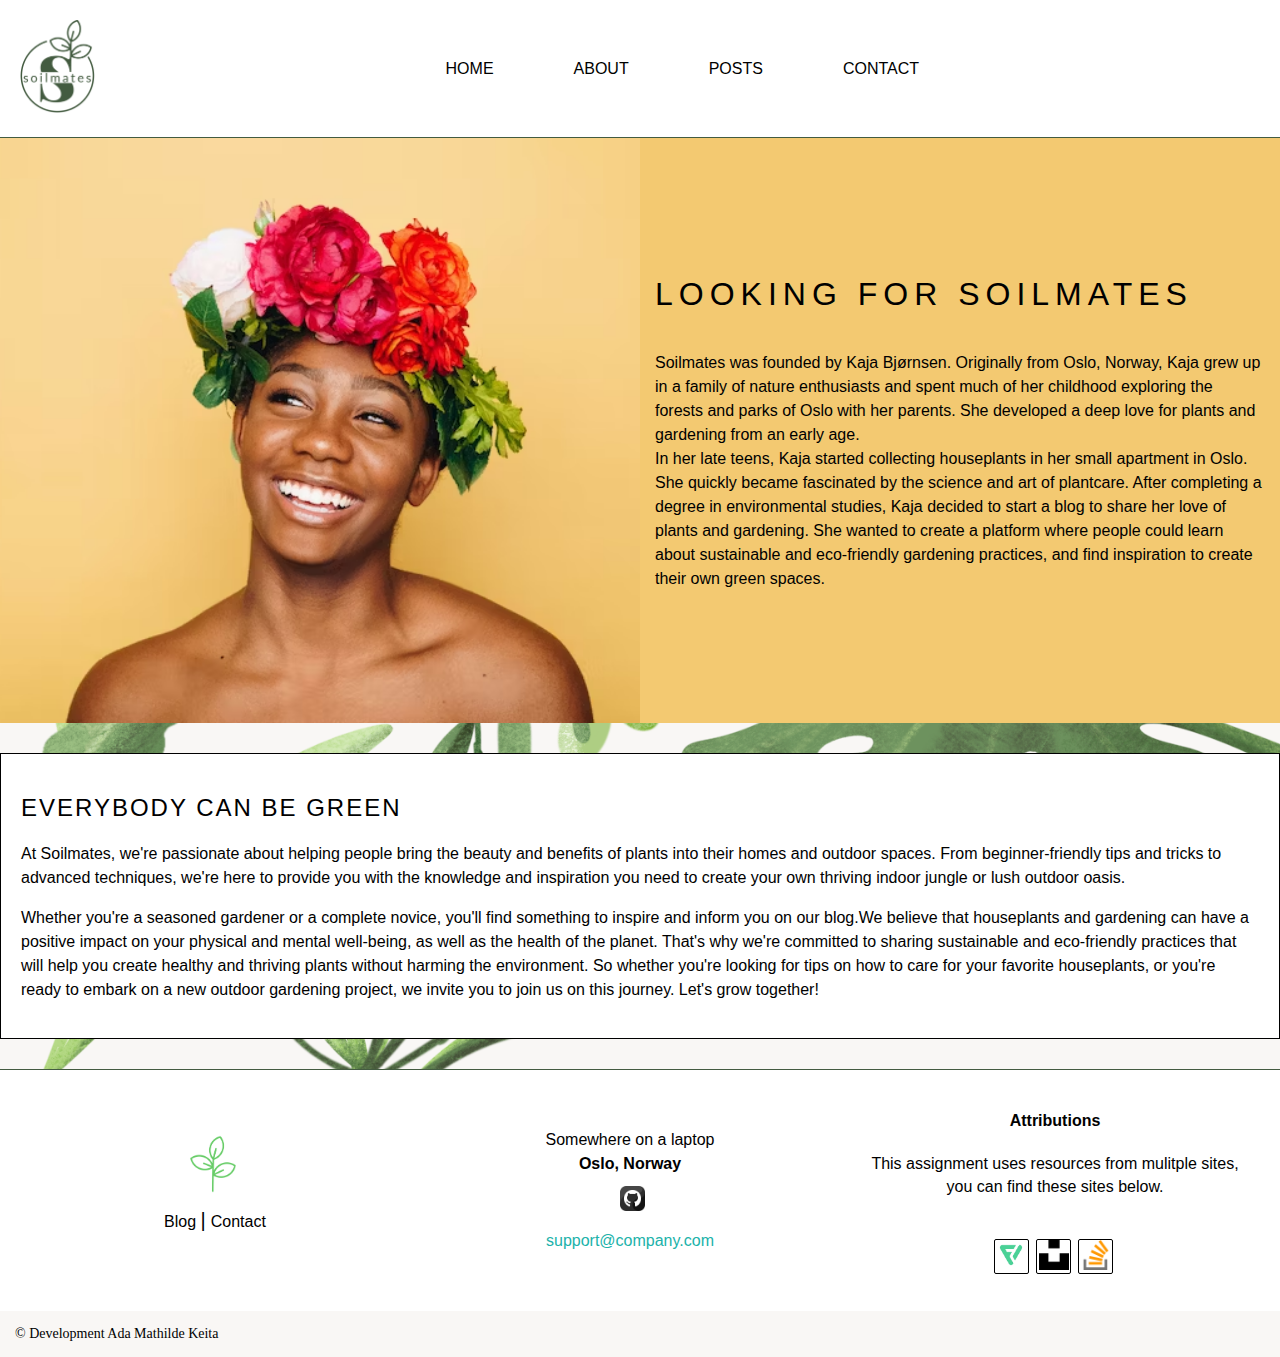
==== commit 9dd3bfd3: "smaller background" ====
--- a/soilmates/about.html
+++ b/soilmates/about.html
@@ -2,6 +2,17 @@
 <html lang="en">
 
 <head>
+    <!-- Hotjar Tracking Code for soilmates -->
+<script>
+    (function(h,o,t,j,a,r){
+        h.hj=h.hj||function(){(h.hj.q=h.hj.q||[]).push(arguments)};
+        h._hjSettings={hjid:3504720,hjsv:6};
+        a=o.getElementsByTagName('head')[0];
+        r=o.createElement('script');r.async=1;
+        r.src=t+h._hjSettings.hjid+j+h._hjSettings.hjsv;
+        a.appendChild(r);
+    })(window,document,'https://static.hotjar.com/c/hotjar-','.js?sv=');
+</script>
     <meta charset="UTF-8">
     <meta http-equiv="X-UA-Compatible" content="IE=edge">
     <meta name="viewport" content="width=device-width, initial-scale=1.0">
@@ -108,7 +119,7 @@
 
                     <div class="github-link">
                         <p class="github-profile"></p>
-                        <a href="#">
+                        <a href="https://www.github.com/adakeita">
                             <img class="github-icon" src="images/github.png" alt="github-link-image">
                         </a>
                     </div>
@@ -124,14 +135,14 @@
                 </p>
 
                 <div class="footer-icons">
-                    <a href="#">
-                        <img class="footer-link-logo" src="./images/flaticon.png" alt="">
+                    <a href="https://www.flaticon.com/">
+                        <img class="footer-link-logo" src="./images/flaticon.png" alt="flaticon-link-img">
                     </a>
-                    <a href="#">
-                        <img class="footer-link-logo" src="./images/unsplash.png" alt="">
+                    <a href="https://www.unsplash.com/">
+                        <img class="footer-link-logo" src="./images/unsplash.png" alt="flaticon-link-img">
                     </a>
-                    <a href="#">
-                        <img class="footer-link-logo" src="./images/stackoverflow.png" alt="">
+                    <a href="https://www.stackoverflow.com/">
+                        <img class="footer-link-logo" src="./images/stackoverflow.png" alt="flaticon-link-img">
                     </a>
                 </div>
             </div>
--- a/soilmates/styles/globals.css
+++ b/soilmates/styles/globals.css
@@ -1,5 +1,6 @@
 :root {
 	--background: #f9f7f5;
+	--green-theme: #435b40;
 }
 
 body {
@@ -114,3 +115,12 @@
 ::-webkit-scrollbar {
 	display: none;
 }
+
+@media (max-width: 600px) {
+	.content-container {
+		background-repeat: repeat;
+		background-position: unset;
+		background-size: contain;
+		overflow: hidden;
+	}
+}--- a/soilmates/styles/headerstyles.css
+++ b/soilmates/styles/headerstyles.css
@@ -1,15 +1,16 @@
 .nav-container {
-    text-transform: uppercase;
-    margin: 0;
-    display: flex;
-    align-items: stretch;
-    background: white;
-    width: 100%;
-    height: 100%;
-    justify-content: center;
-    flex-direction: row;
-    padding: 15px;
-    box-shadow: 2px 2px 10px 2px rgb(18 18 18 / 30%);
+	text-transform: uppercase;
+	margin: 0;
+	display: flex;
+	align-items: stretch;
+	background: white;
+	width: 100%;
+	height: 100%;
+	justify-content: center;
+	flex-direction: row;
+	padding: 15px;
+	box-shadow: 2px 2px 10px 2px rgb(18 18 18 / 30%);
+	border-bottom: 1px solid var(--green-theme);
 }
 
 .logo-container {
@@ -69,7 +70,7 @@
 	.nav-container {
 		align-items: center;
 		justify-content: space-between;
-		padding: 5px 30px;
+		padding: 10px 25px;
 	}
 
 	.nav-container.open {
@@ -132,7 +133,8 @@
 
 	.hamburger {
 		display: block;
-		width: 60px;
+		padding: 5px;
+		width: 40px;
 	}
 
 	.nav-container.open .hamburger {
--- a/soilmates/styles/styles.css
+++ b/soilmates/styles/styles.css
@@ -3,6 +3,11 @@
 .page-header-container {
 	text-align: center;
 	margin: 20px auto;
+}
+
+.page-header {
+	text-align: center;
+	background-color: #ffffffbd;
 }
 
 .page-text-container {
@@ -18,6 +23,7 @@
 	align-items: center;
 	justify-content: center;
 	width: 100%;
+	border-bottom: 1px solid var(--green-theme);
 }
 
 .welcome-img-container {
@@ -85,9 +91,61 @@
 	cursor: pointer;
 }
 
+@media (min-width: 545px) {
+	.arrow-container {
+		display: block;
+	}
+}
+
+@media (max-width: 600px) {
+	.welcome-wrapper {
+		height: fit-content;
+		flex-direction: column;
+	}
+
+	.welcome-img-container {
+		width: 100%;
+		height: 100%;
+	}
+
+	.welcome-img {
+		background-position: top;
+		background-size: cover;
+		width: 100%;
+		height: 100%;
+		min-height: 280px;
+	}
+
+	.welcome-text-wrapper {
+		padding: 0px 30px;
+		display: inline;
+		width: 100%;
+	}
+
+	.searchbox-wrapper {
+		width: 65%;
+		height: 100%;
+		display: flex;
+		justify-content: space-between;
+		align-items: center;
+	}
+
+	.searchbox-input {
+		padding: 5px 15px;
+		text-align: center;
+		margin: 5px auto;
+	}
+}
+
+@media screen and (max-width: 350px) {
+	.searchbox-input {
+		width: 100%;
+	}
+}
+
 /*
-bloglist
-*/
+BLOGINDEX
+   */
 
 .post-header-container {
 	width: 63vw;
@@ -97,6 +155,8 @@
 .post-header {
 	font-size: 35px;
 	text-align: left;
+	text-align: center;
+	background-color: #ffffffbd;
 }
 
 content-styling {
@@ -209,7 +269,6 @@
 	font-size: 21px;
 	transition: 0.23s ease-in-out;
 	color: white;
-	/* width: 100%; */
 	width: 60%;
 }
 
@@ -217,8 +276,33 @@
 	transform: scale(1.1);
 }
 
+@media screen and (max-width: 600px) {
+	/*
+	BLOGLIST
+	*/
+
+	.blog-list-container-wrapper {
+		width: 90%;
+	}
+
+	.blog-post {
+		width: 75%;
+		filter: none;
+		margin: 20px auto;
+	}
+}
+
+.card {
+	margin: 0px 5px;
+	background: white;
+	padding: 10px;
+	border: 1px solid;
+	box-shadow: 4px 3px 6px 2px #000000a6;
+	box-sizing: border-box;
+}
+
 /*
-Blogposts
+BLOGPOST
 */
 
 .blogpost-header {
@@ -301,16 +385,98 @@
 	margin-top: 40px;
 }
 
-.card {
-	margin: 0px 5px;
-	background: white;
-	padding: 10px;
-	border: 1px solid;
-	box-shadow: 4px 3px 6px 2px #000000a6;
-	box-sizing: border-box;
-}
-
 /*comments*/
+
+.comment {
+	border-bottom: 1px solid black;
+	display: flex;
+	justify-content: space-around;
+}
+
+.comment-section {
+	display: flex;
+	max-width: 940px;
+	width: 90vw;
+	margin: 45px auto;
+	height: 215px;
+}
+
+.add-comment-box {
+	width: 60%;
+}
+
+.comment-container {
+	height: 100%;
+	width: 40%;
+	margin: 0px 15px;
+}
+
+.view-comments-box {
+	width: 40%;
+	font-size: 14px;
+}
+
+.view-comments-box p {
+	display: flex;
+	align-items: center;
+	justify-content: center;
+	height: 70%;
+}
+
+#comment-form {
+	letter-spacing: 2px;
+	text-transform: uppercase;
+	margin: auto;
+	width: 100%;
+	display: flex;
+	flex-direction: column;
+	flex-wrap: wrap;
+	align-content: center;
+}
+
+.comment-input-wrapper {
+	display: flex;
+	flex-direction: row;
+	padding: 10px 0px 5px;
+	justify-content: space-evenly;
+	width: 100%;
+	align-items: flex-start;
+}
+
+.comment-form-input {
+	padding: 7px;
+	margin: 5px 0px 10px 0px;
+}
+
+.personalia-comment-form {
+	display: flex;
+	flex-direction: column;
+	flex-wrap: wrap;
+	align-items: flex-start;
+	margin: 0;
+}
+
+.comment-text-container {
+	display: flex;
+	flex-direction: column;
+	align-items: flex-start;
+	flex-wrap: wrap;
+	width: 50%;
+}
+
+.comment-text {
+	resize: none;
+	height: 101px;
+	width: 100%;
+}
+
+.comment-btn-container {
+	display: flex;
+	justify-content: flex-start;
+	padding: 5px 30px;
+	max-width: 530px;
+	width: 100%;
+}
 
 .submit-comment-btn {
 	padding: 10px 15px;
@@ -329,99 +495,6 @@
 	cursor: pointer;
 }
 
-/*comments*/
-
-.comment {
-	border-bottom: 1px solid black;
-	display: flex;
-	justify-content: space-around;
-}
-
-.comment-section {
-	display: flex;
-	max-width: 940px;
-	width: 90vw;
-	margin: 45px auto;
-	height: 215px;
-}
-
-.add-comment-box {
-	width: 60%;
-}
-
-.comment-container {
-	height: 100%;
-	width: 40%;
-	margin: 0px 15px;
-}
-
-.view-comments-box {
-	width: 40%;
-	font-size: 14px;
-}
-
-.view-comments-box p {
-	display: flex;
-	align-items: center;
-	justify-content: center;
-	height: 70%;
-}
-
-#comment-form {
-	letter-spacing: 2px;
-	text-transform: uppercase;
-	margin: auto;
-	width: 100%;
-	display: flex;
-	flex-direction: column;
-	flex-wrap: wrap;
-	align-content: center;
-}
-
-.comment-input-wrapper {
-	display: flex;
-	flex-direction: row;
-	padding: 10px 0px 5px;
-	justify-content: space-evenly;
-	width: 100%;
-	align-items: flex-start;
-}
-
-.comment-form-input {
-	padding: 7px;
-	margin: 5px 0px 10px 0px;
-}
-
-.personalia-comment-form {
-	display: flex;
-	flex-direction: column;
-	flex-wrap: wrap;
-	align-items: flex-start;
-	margin: 0;
-}
-
-.comment-text-container {
-	display: flex;
-	flex-direction: column;
-	align-items: flex-start;
-	flex-wrap: wrap;
-	width: 50%;
-}
-
-.comment-text {
-	resize: none;
-	height: 101px;
-	width: 100%;
-}
-
-.comment-btn-container {
-	display: flex;
-	justify-content: flex-start;
-	padding: 5px 30px;
-	max-width: 530px;
-	width: 100%;
-}
-
 @media (max-width: 800px) {
 	.comment-section {
 		width: 100vw;
@@ -466,10 +539,6 @@
 }
 
 @media (min-width: 545px) {
-	.arrow-container {
-		display: block;
-	}
-
 	.comment-btn-container {
 		display: flex;
 		justify-content: flex-start;
@@ -569,90 +638,25 @@
 	margin: 40px auto;
 }
 
-#contactForm {
-	padding: 20px 0px;
-	width: 50vw;
-	margin: auto;
-	background-color: rgba(255, 255, 255, 0.8);
-	border-radius: 2px;
-}
-
-.contact-rows {
-	display: flex;
-	width: 100%;
-	align-items: stretch;
-}
-
-.contact-info {
-	width: 50%;
-}
-
-.contact-msg {
-	width: 50%;
-}
-
-#message {
-	width: 90%;
-	height: 70%;
-	resize: none;
-}
-
-@media (max-width: 500px) {
-	#contactForm {
-		padding: 20px 5px;
-		width: 95vw;
-	}
+.container {
+	width: 100%;
+	max-width: 600px;
+	margin: 0 auto;
+}
+
+#contact-form input,
+#contact-form textarea {
+	width: 100%;
+	padding: 10px;
+	margin-bottom: 10px;
+}
+
+.error-message {
+	color: red;
+	margin-bottom: 20px;
 }
 
 @media screen and (max-width: 600px) {
-	.content-container {
-		background-size: contain;
-	}
-
-	.welcome-wrapper {
-		height: 450px;
-		flex-direction: column;
-	}
-
-	.welcome-img-container {
-		width: 100%;
-		height: 100%;
-	}
-	.welcome-text-wrapper {
-		padding: 0px 30px;
-		display: inline;
-		width: 100%;
-	}
-
-	.searchbox-wrapper {
-		width: 65%;
-		height: 100%;
-		display: flex;
-		justify-content: space-between;
-		align-items: center;
-	}
-
-	.searchbox-input {
-		padding: 5px 15px;
-		text-align: center;
-		margin: 5px auto;
-	}
-
-	/*
-	BLOGLIST
-	*/
-	.blog-post {
-		width: 75%;
-		filter: none;
-		margin: 20px auto;
-	}
-
-	@media screen and (max-width: 600px) {
-		.blog-list-container-wrapper {
-			width: 90%;
-		}
-	}
-
 	/*
 	BLOGPOST
 	*/
@@ -686,9 +690,3 @@
 		height: fit-content;
 	}
 }
-
-@media screen and (max-width: 350px) {
-	.searchbox-input {
-		width: 100%;
-	}
-}
--- a/soilmates/styles/carousel.css
+++ b/soilmates/styles/carousel.css
@@ -11,7 +11,7 @@
 	width: 100%;
 	height: 100%;
 	background-color: white;
-	border: 1px solid #4e9b1c;
+	border: 1px solid var(--green-theme);
 	display: flex;
 	align-items: center;
 }
--- a/soilmates/styles/footerstyles.css
+++ b/soilmates/styles/footerstyles.css
@@ -14,6 +14,7 @@
 	height: 100%;
 	align-items: center;
 	justify-content: space-evenly;
+	border-top: 1px solid  var(--green-theme);
 }
 
 .footer-distributed .footer-left,
@@ -26,6 +27,7 @@
 /* Footer left */
 
 .footer-distributed .footer-left {
+	margin: auto;
 }
 
 /* The company logo */
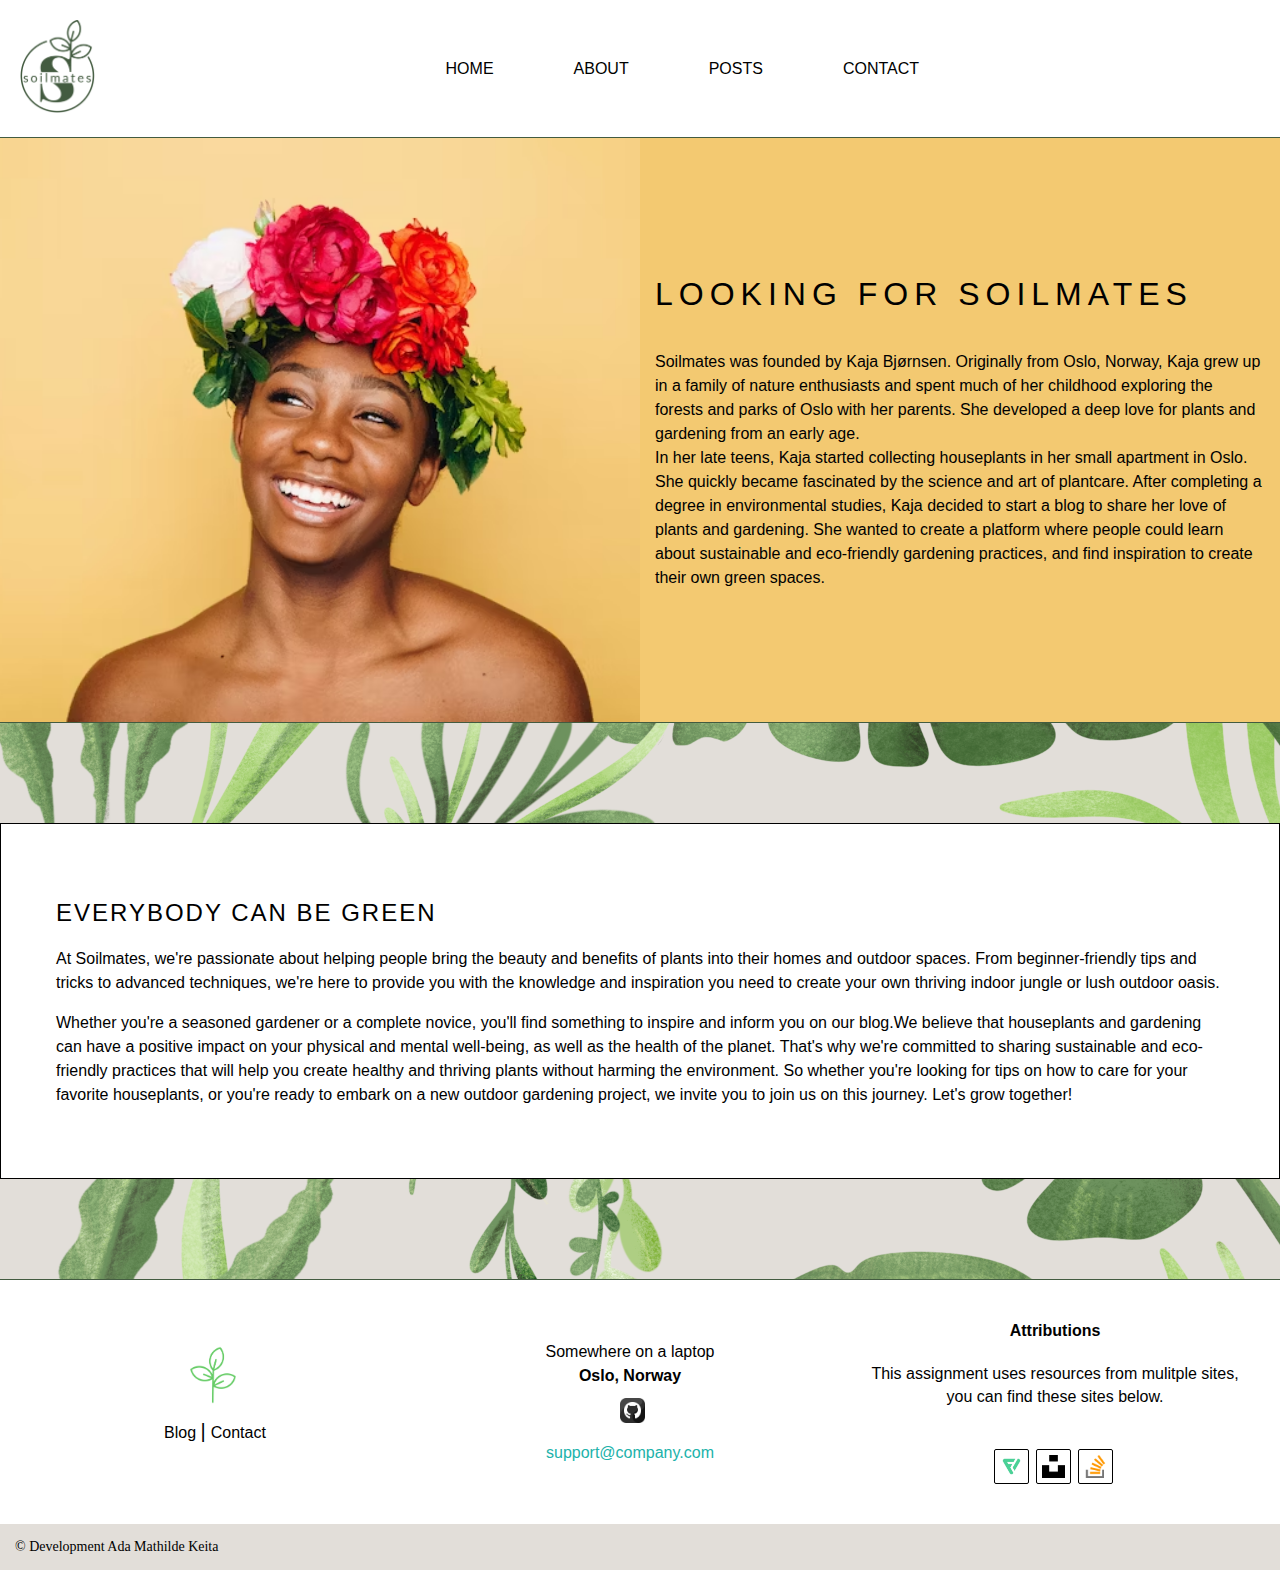
==== commit 4876d1fa: "wcag" ====
--- a/soilmates/about.html
+++ b/soilmates/about.html
@@ -3,16 +3,16 @@
 
 <head>
     <!-- Hotjar Tracking Code for soilmates -->
-<script>
-    (function(h,o,t,j,a,r){
-        h.hj=h.hj||function(){(h.hj.q=h.hj.q||[]).push(arguments)};
-        h._hjSettings={hjid:3504720,hjsv:6};
-        a=o.getElementsByTagName('head')[0];
-        r=o.createElement('script');r.async=1;
-        r.src=t+h._hjSettings.hjid+j+h._hjSettings.hjsv;
-        a.appendChild(r);
-    })(window,document,'https://static.hotjar.com/c/hotjar-','.js?sv=');
-</script>
+    <script>
+        (function (h, o, t, j, a, r) {
+            h.hj = h.hj || function () { (h.hj.q = h.hj.q || []).push(arguments) };
+            h._hjSettings = { hjid: 3504720, hjsv: 6 };
+            a = o.getElementsByTagName('head')[0];
+            r = o.createElement('script'); r.async = 1;
+            r.src = t + h._hjSettings.hjid + j + h._hjSettings.hjsv;
+            a.appendChild(r);
+        })(window, document, 'https://static.hotjar.com/c/hotjar-', '.js?sv=');
+    </script>
     <meta charset="UTF-8">
     <meta http-equiv="X-UA-Compatible" content="IE=edge">
     <meta name="viewport" content="width=device-width, initial-scale=1.0">
@@ -26,35 +26,34 @@
     <link rel="stylesheet" href="styles/styles.css">
     <link rel="stylesheet" href="styles/carousel.css">
     <link rel="stylesheet" href="styles/footerstyles.css">
-    <script src="https://cdn.auth0.com/js/auth0-spa-js/1.13/auth0-spa-js.production.js"></script>
-    <script type="module" src="scripts/utils.js" defer></script>
     <script type="module" src="scripts/init.js" defer></script>
-    <script type="module" src="scripts/carousel.js" defer></script>
-
     <title>Soilmates | About</title>
 </head>
 
 <body>
-    <nav class="nav-container">
-        <div class="logo-container">
-            <a class="logo-link" href="index.html">
-                <img class="logo-img" src="images/soilmates-logo-draft.png" alt="logo-image: plant in house and name">
-            </a>
-        </div>
-        <button class="hamburger" aria-label="Open navigation menu">
-            <img class="hamburger-icon" src="images/list.png" alt="hamburger-menu-icon">
-        </button>
-        <div class="nav-links-wrapper">
-            <button class="close-menu" aria-label="Close menu">X</button>
-            <ul class="nav-link-container nav-item-container">
-                <li class="nav-item "><a class="nav-link" href="index.html">Home</a></li>
-                <li class="nav-item "><a class="nav-link" href="about.html">About</a></li>
-                <li class="nav-item "><a class="nav-link" href="posts.html">Posts</a></li>
-                <li class="nav-item "><a class="nav-link" href="contact.html">Contact</a></li>
-            </ul>
-        </div>
-    </nav>
-    <main class="content-container">
+    <header>
+        <nav class="nav-container" role="navigation">
+            <div class="logo-container">
+                <a class="logo-link" href="index.html">
+                    <img class="logo-img" src="images/soilmates-logo-draft.png"
+                        alt="logo-image: plant in house and name">
+                </a>
+            </div>
+            <button class="hamburger" aria-label="Open navigation menu">
+                <img class="hamburger-icon" src="images/hamburger.png" alt="hamburger-menu-icon">
+            </button>
+            <div class="nav-links-wrapper">
+                <button class="close-menu" aria-label="Close menu">X</button>
+                <ul class="nav-link-container nav-item-container">
+                    <li class="nav-item "><a class="nav-link" href="index.html">Home</a></li>
+                    <li class="nav-item "><a class="nav-link" href="about.html">About</a></li>
+                    <li class="nav-item "><a class="nav-link" href="posts.html">Posts</a></li>
+                    <li class="nav-item "><a class="nav-link" href="contact.html">Contact</a></li>
+                </ul>
+            </div>
+        </nav>
+    </header>
+    <main class="content-container" role="main">
         <div class="story-container">
             <div class="bgr-wrapper">
                 <div class="bgr-about" alt="backgroundimg-kaja with flowers"></div>
@@ -100,7 +99,7 @@
             </p>
         </div>
     </main>
-    <footer class="footer-container">
+    <footer class="footer-container" role="footer-navigation">
         <div class="footer-distributed ">
             <div class="footer-left">
                 <div class="footer-logo-wrapper">
--- a/soilmates/styles/globals.css
+++ b/soilmates/styles/globals.css
@@ -1,6 +1,14 @@
 :root {
-	--background: #f9f7f5;
+	--background: #e2ded9;
 	--green-theme: #435b40;
+	--header-background: #ffffffbd;
+	--button-default: #259e2a;
+	--button-hover: #0e560a;
+}
+
+* {
+	font-family: "Lato", sans-serif;
+	box-sizing: border-box;
 }
 
 body {
@@ -9,15 +17,14 @@
 	margin: 0;
 	overflow-x: hidden;
 	background: var(--background);
-	font-family: "Lato", sans-serif;
 }
 
 .content-container {
-	background-image: url("../images/Untitled.png");
-	background-repeat: repeat-y;
-	background-position: top;
-	background-size: cover;
+	background-image: url(../images/Untitled.png);
+	background-repeat: repeat;
+	background-size: contain;
 	overflow: hidden;
+	min-height: 80vh;
 }
 
 ::marker {
@@ -35,10 +42,6 @@
 	list-style-type: none;
 }
 
-* {
-	box-sizing: border-box;
-}
-
 .header-styling {
 	font-style: normal;
 	font-weight: 400;
@@ -54,8 +57,7 @@
 }
 
 .loading-indicator {
-	display: none;
-	position: fixed;
+	position: absolute;
 	top: 50%;
 	left: 50%;
 	transform: translate(-50%, -50%);
@@ -123,4 +125,4 @@
 		background-size: contain;
 		overflow: hidden;
 	}
-}+}
--- a/soilmates/styles/headerstyles.css
+++ b/soilmates/styles/headerstyles.css
@@ -42,6 +42,17 @@
 .nav-link {
 	list-style-type: none;
 	margin: 0px 40px;
+	transition: 0.3s ease-in-out;
+}
+
+.nav-link.active {
+    border-bottom: 2px solid orange;
+	font-weight: normal;
+}
+
+.nav-link:hover {
+	transition: 0.3s ease-in-out;
+	font-weight: bold;
 }
 
 .navcontainer a {
@@ -148,13 +159,13 @@
 	.nav-links-wrapper.open .close-menu {
 		display: block;
 		position: absolute;
-		top: 10px;
-		right: 10px;
+		top: 25px;
+		right: 25px;
 		background: transparent;
 		border: none;
 		font-size: 1.5rem;
 		cursor: pointer;
-		z-index: 101;
+		z-index: 100;
 	}
 }
 
--- a/soilmates/styles/styles.css
+++ b/soilmates/styles/styles.css
@@ -7,7 +7,7 @@
 
 .page-header {
 	text-align: center;
-	background-color: #ffffffbd;
+	background-color: var(--header-background);
 }
 
 .page-text-container {
@@ -17,7 +17,7 @@
 
 .welcome-wrapper {
 	background-color: rgba(242, 158, 72, 0.9);
-	margin: 0;
+	margin: 0 0 115px 0;
 	height: 50vh;
 	display: flex;
 	align-items: center;
@@ -52,15 +52,21 @@
 	width: 75%;
 }
 
+.lets-be {
+	font-size: 18px;
+}
+
 .about-link-wrapper {
 	margin: 20px auto;
 	font-weight: bold;
+	font-style: italic;
+	text-decoration: underline;
 }
 
 .search-posts-container {
 	display: flex;
 	height: 215px;
-	margin: 0 auto;
+	margin: 10px auto 55px;
 	flex-direction: row;
 	align-items: center;
 	justify-content: center;
@@ -82,13 +88,24 @@
 
 .searchbtn {
 	text-transform: uppercase;
-	background: #009f90;
+	background: var(--button-default);
 	color: white;
+	margin: 0px 5px;
+	transition: all 0.3s ease-in-out;
 }
 
 .searchbtn:hover {
-	background: #04695f;
+	background: var(--button-hover);
 	cursor: pointer;
+}
+
+.search-error {
+	color: red;
+    font-weight: bold;
+    background: var(--header-background);
+    padding: 15px;
+    text-transform: uppercase;
+	margin: 0;
 }
 
 @media (min-width: 545px) {
@@ -131,7 +148,7 @@
 	}
 
 	.searchbox-input {
-		padding: 5px 15px;
+		padding: 15px 10px;
 		text-align: center;
 		margin: 5px auto;
 	}
@@ -154,9 +171,6 @@
 
 .post-header {
 	font-size: 35px;
-	text-align: left;
-	text-align: center;
-	background-color: #ffffffbd;
 }
 
 content-styling {
@@ -166,19 +180,19 @@
 	overflow: overlay;
 }
 
-.blog-list-container-wrapper {
+.bloglist-wrapper {
+	position: relative;
 	display: flex;
 	overflow-y: auto;
 	margin: auto;
-	width: 75%;
+	width: 70%;
+	max-width: 800px;
 	margin-bottom: 45px;
 	padding: 0px 0px;
 	flex-direction: column;
-	-ms-overflow-style: none;
-	scrollbar-width: none;
-}
-
-.blog-list-container {
+}
+
+.bloglist-posts {
 	display: flex;
 	flex-wrap: wrap;
 	justify-content: space-evenly;
@@ -188,13 +202,14 @@
 }
 
 .blog-post {
-	border: none;
+	border: 1px solid black;
 	padding: 5px;
 	margin: 20px auto;
 	border-radius: 5px;
 	background-position-y: center;
 	background-size: cover;
-	width: 40%;
+	width: 45%;
+	max-width: 300px;
 	height: 120px;
 	filter: grayscale();
 	box-shadow: 2px 2px 10px 2px rgba(0, 0, 0, 0.5);
@@ -202,9 +217,10 @@
 }
 
 .blog-post:hover {
-	transform: scale(1.1);
+	transform: scale(1.05);
 	filter: none;
-	box-shadow: 2px 2px 10px 2px rgb(242 134 47 / 72%);
+	cursor: pointer;
+	box-shadow: 1px 2px 2px 0px rgb(242 134 47 / 72%);
 }
 
 .blogtitle-list {
@@ -257,26 +273,29 @@
 .viewmore-wrapper {
 	text-align: center;
 	margin: 30px auto;
-	width: 100%;
+	width: 95%;
 }
 
 #view-more-button {
+	color: white;
+	background: var(--button-default);
+	border: 1px solid black;
+	border-radius: 3px;
+	box-shadow: 5px 5px 7px 0px #0000007d;
+	font-size: 17px;
+	text-transform: uppercase;
+	letter-spacing: 1.5px;
 	padding: 10px;
-	background: #dc8c16;
-	border: 1px solid black;
-	border-radius: 5px;
-	box-shadow: 5px 5px 7px 0px #0000007d;
-	font-size: 21px;
-	transition: 0.23s ease-in-out;
-	color: white;
-	width: 60%;
+	width: 100%;
+	transition: all 0.23s ease-in-out;
 }
 
 #view-more-button:hover {
-	transform: scale(1.1);
-}
-
-@media screen and (max-width: 600px) {
+	background: var(--button-hover);
+	cursor: pointer;	
+}
+
+@media screen and (max-width: 700px) {
 	/*
 	BLOGLIST
 	*/
@@ -286,6 +305,7 @@
 	}
 
 	.blog-post {
+		max-width: 100%;
 		width: 75%;
 		filter: none;
 		margin: 20px auto;
@@ -342,20 +362,21 @@
 .blogpost-img-container {
 	width: 50%;
 	margin: 10px;
-	transition: 0.23s ease-in-out;
-}
-
-.blogpost-img-container :hover {
-	filter: hue-rotate(75deg);
-	transition: 0.23s ease-in-out;
+	transition: all 0.23s ease-in-out;
+	border: 1px solid;
+}
+
+.blogpost-img-container:hover {
+	filter: hue-rotate(197deg);
+	transition: all 0.23s ease-in-out;
 	cursor: pointer;
+	border: 1px solid orange;
 }
 
 .blogpost-img {
 	width: 100%;
 	height: 100%;
 	object-fit: cover;
-	border: 1px solid rgb(0, 0, 0);
 }
 
 .blogpost-tagline-intro-wrapper {
@@ -376,6 +397,15 @@
 	width: 33%;
 	margin: 10px;
 	height: 100%;
+	border: 1px solid rgb(0, 0, 0);
+	transition: all 0.23s ease-in-out;
+}
+
+.blogpost-imgs-container:hover {
+	cursor: pointer;
+	filter: hue-rotate(197deg);
+	border: 1px solid orange;
+	transition: all 0.23s ease-in-out;
 }
 
 .blogpost-conclusion-container {
@@ -383,6 +413,41 @@
 	padding: 15px 0px;
 	line-height: 1.7;
 	margin-top: 40px;
+}
+
+@media screen and (max-width: 600px) {
+	/*
+	BLOGPOST
+	*/
+	.blogpost-summary-img-wrapper {
+		width: 100%;
+		height: 100%;
+		flex-direction: column-reverse;
+	}
+
+	.blogpost-summary-container,
+	.blogpost-img-container {
+		width: 100%;
+	}
+
+	.blogpost-text-container {
+		text-align: center;
+	}
+
+	.blogpost-imgs-container {
+		width: 100%;
+	}
+
+	.blogpost-img {
+		max-height: 195px;
+	}
+
+	.blogpost-imgs-wrapper {
+		flex-direction: column;
+		justify-content: center;
+		align-items: center;
+		height: fit-content;
+	}
 }
 
 /*comments*/
@@ -557,6 +622,7 @@
 	flex-direction: row;
 	align-items: center;
 	height: 65vh;
+	border-bottom: 1px solid var(--green-theme);
 }
 
 .bgr-wrapper {
@@ -591,8 +657,8 @@
 .about-us-container {
 	background-color: white;
 	width: 100%;
-	margin: 30px auto;
-	padding: 20px 20px;
+	margin: 100px auto;
+	padding: 55px;
 	border: 1px solid;
 }
 
@@ -630,18 +696,32 @@
 
 .header-container {
 	text-align: center;
-	font-weight: 400;
+	margin: 40px auto;
 }
 
 .contactform-wrapper {
 	text-align: center;
-	margin: 40px auto;
+	margin: 80px auto;
+	padding: 20px;
+	box-shadow: 0px 0px 10px rgba(0, 0, 0, 0.1);
+	background-color: #ffffffd9;
+	border: 1px solid #607d8b;
+	border-radius: 5px;
+	width: 70vw;
+	max-width: 600px;
 }
 
 .container {
 	width: 100%;
 	max-width: 600px;
 	margin: 0 auto;
+	padding: 20px;
+}
+
+#contact-form {
+	display: flex;
+	flex-direction: column;
+	align-items: stretch;
 }
 
 #contact-form input,
@@ -649,44 +729,46 @@
 	width: 100%;
 	padding: 10px;
 	margin-bottom: 10px;
+	border: 1px solid #000;
+	border-radius: 5px;
+	font-size: 1em;
+}
+
+#contact-form button {
+	padding: 10px 20px;
+	background-color: #259e2a;
+	color: white;
+	border: none;
+	border-radius: 5px;
+	cursor: pointer;
+	transition: background-color 0.3s ease;
+	font-size: 15px;
+	text-transform: uppercase;
+	letter-spacing: 1.5px;
+}
+
+#contact-form button:hover {
+	background-color: #0e560a;
+}
+
+.contact-msg {
+	min-height: 150px;
+	resize: vertical;
 }
 
 .error-message {
 	color: red;
 	margin-bottom: 20px;
-}
-
-@media screen and (max-width: 600px) {
-	/*
-	BLOGPOST
-	*/
-	.blogpost-summary-img-wrapper {
-		width: 100%;
-		height: 100%;
-		flex-direction: column-reverse;
-	}
-
-	.blogpost-summary-container,
-	.blogpost-img-container {
-		width: 100%;
-	}
-
-	.blogpost-text-container {
-		text-align: center;
-	}
-
-	.blogpost-imgs-container {
-		width: 100%;
-	}
-
-	.blogpost-img {
-		max-height: 195px;
-	}
-
-	.blogpost-imgs-wrapper {
-		flex-direction: column;
-		justify-content: center;
-		align-items: center;
-		height: fit-content;
-	}
-}
+	font-weight: bold;
+}
+
+@media (max-width: 615px) {
+	.contactform-wrapper {
+		width: 90%;
+		padding: 10px;
+	}
+
+	.container {
+		padding: 10px;
+	}
+}
--- a/soilmates/styles/carousel.css
+++ b/soilmates/styles/carousel.css
@@ -2,7 +2,8 @@
 	font-family: "Lato", sans-serif;
 	width: 100vw;
 	min-width: 545px;
-	margin: 40px auto;
+	margin: 50px auto;
+	position: relative;
 }
 
 .carousel-content-wrapper {
@@ -62,7 +63,6 @@
 	letter-spacing: 2px;
 	margin: 0 auto;
 	font-size: 22px;
-	margin-top: 20px;
 	text-transform: uppercase;
 }
 
@@ -110,7 +110,7 @@
 
 .readmore-container {
 	border-bottom: 1px solid orange;
-    width: max-content;
+	width: max-content;
 }
 
 .read-more-link {
@@ -155,15 +155,15 @@
 }
 
 .carousel-pagination {
-	display: flex;
-	justify-content: center;
-	margin: 10px auto;
+    display: flex;
+    justify-content: center;
+    margin: 25px auto;
 }
 
 .pagination-dot {
 	width: 10px;
 	height: 10px;
-	margin: 0 5px;
+	margin: 0 7px;
 	background: #ddd;
 	border-radius: 50%;
 }
@@ -224,7 +224,8 @@
 	}
 
 	.previous-post-header h2 {
-		margin: 0;
+		margin: 3px auto;
+		font-size: 12px;
 	}
 
 	.carousel-img-container {
--- a/soilmates/styles/footerstyles.css
+++ b/soilmates/styles/footerstyles.css
@@ -181,7 +181,8 @@
 }
 
 .footer-link-logo {
-	width: 30px;
+	width: 100%;
+    padding: 5px;
 }
 
 .footer-distributed .footer-icons a {
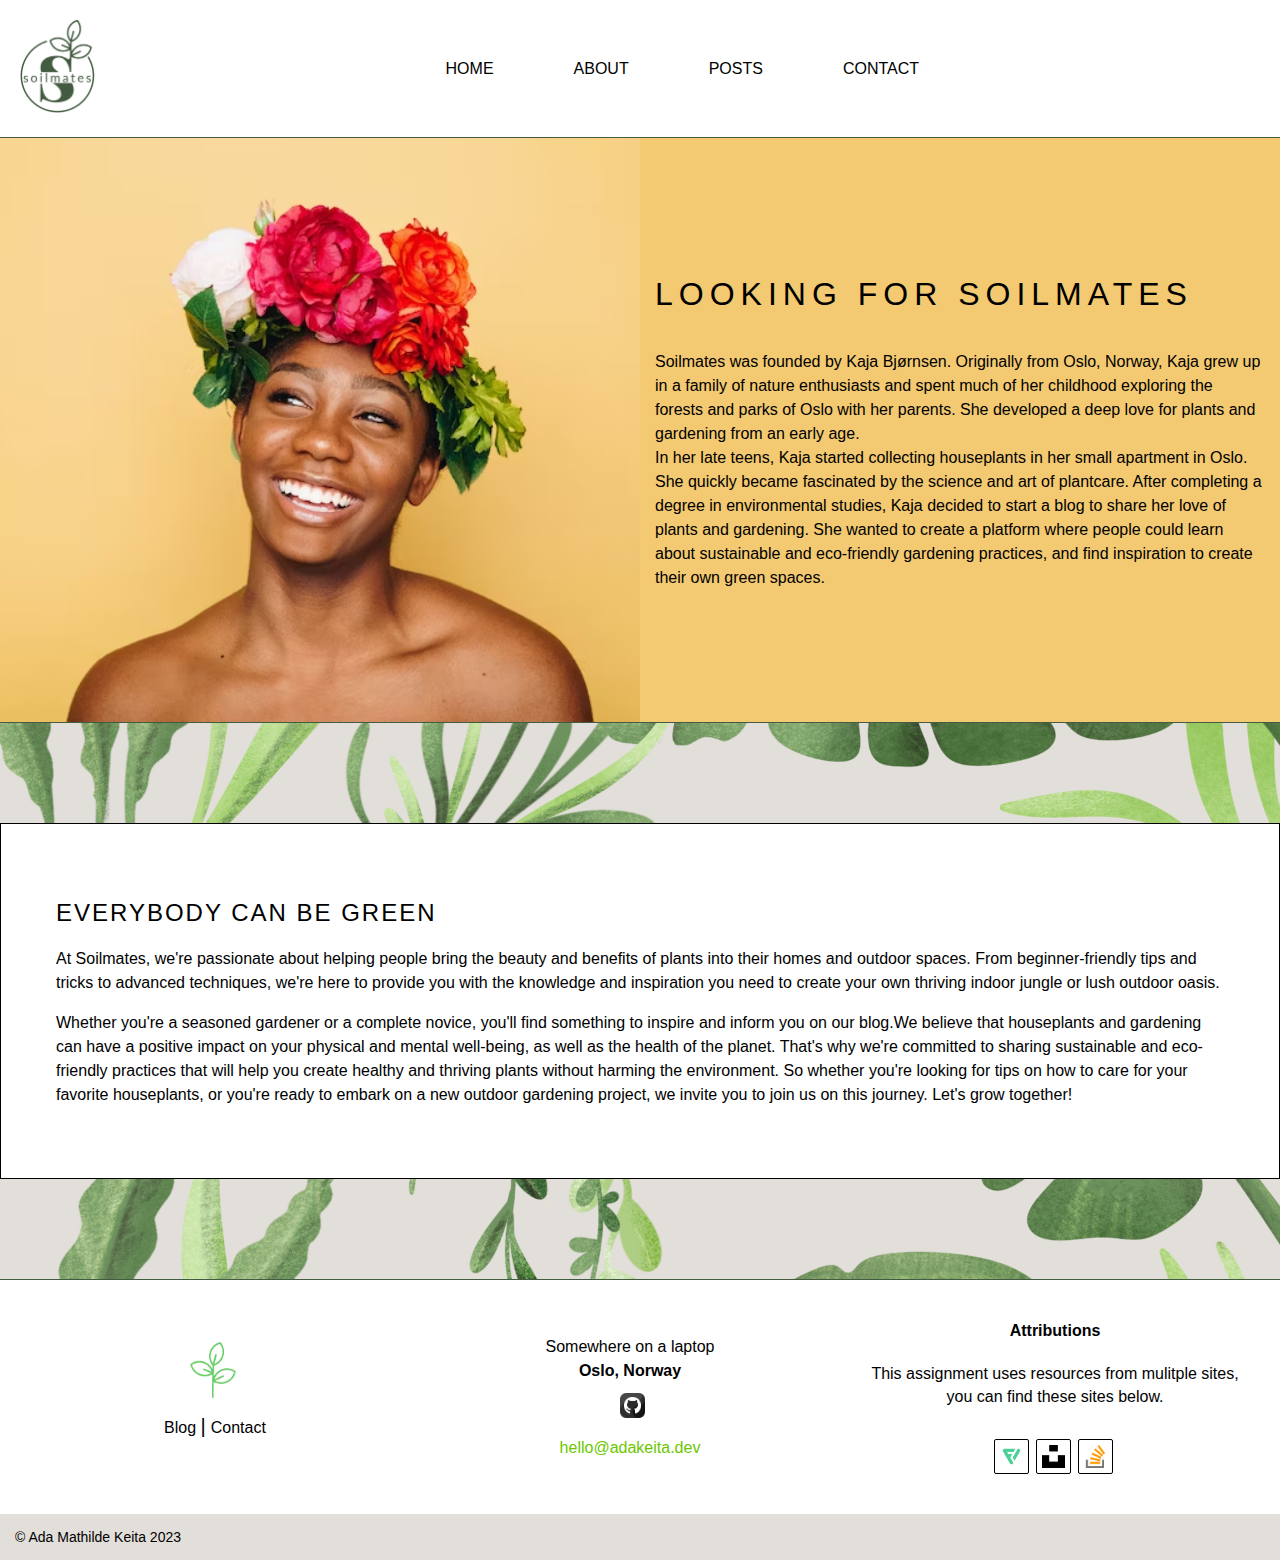
==== commit d6ab13ea: "almost last fixes" ====
--- a/soilmates/about.html
+++ b/soilmates/about.html
@@ -99,32 +99,31 @@
             </p>
         </div>
     </main>
-    <footer class="footer-container" role="footer-navigation">
-        <div class="footer-distributed ">
+    <footer class="footer-container">
+        <div class="footer-distributed">
             <div class="footer-left">
                 <div class="footer-logo-wrapper">
-                    <img class="logo-img-footer" src="images/Soilmates_mini_icon.png"
-                        alt="logo-image: plant in house and name">
+                    <img class="logo-img-footer" src="images/Soilmates_mini_icon.png" alt="simplified logo: leaf">
                 </div>
                 <p class="footer-links">
-                    <a href="posts.html" class="link-1 footer-sitelink">Blog</a>
-                    <a href="contact.html" class="footer-sitelink">Contact</a>
+                    <a href="posts.html" class="link-1 footer-sitelink" aria-label="blogindex-link">Blog</a>
+                    <a href="contact.html" class="footer-sitelink" aria-label="contactpage-link">Contact</a>
                 </p>
             </div>
             <div class="footer-center">
                 <div class="footer-adr">
                     <p class="location">Somewhere on a laptop</p>
                     <p class="city">Oslo, Norway</p>
-
                     <div class="github-link">
                         <p class="github-profile"></p>
-                        <a href="https://www.github.com/adakeita">
+                        <a href="https://www.github.com/adakeita" role="button" aria-label="github-link">
                             <img class="github-icon" src="images/github.png" alt="github-link-image">
                         </a>
                     </div>
                 </div>
                 <div>
-                    <p class="footer-email"><a href="mailto:support@company.com">support@company.com</a></p>
+                    <p class="footer-email" aria-label="company-email"><a
+                            href="mailto:hello@adakeita.dev">hello@adakeita.dev</a></p>
                 </div>
             </div>
             <div class="footer-right">
@@ -134,20 +133,20 @@
                 </p>
 
                 <div class="footer-icons">
-                    <a href="https://www.flaticon.com/">
+                    <a href="https://www.flaticon.com/" role="button" aria-label="flaticon-link">
                         <img class="footer-link-logo" src="./images/flaticon.png" alt="flaticon-link-img">
                     </a>
-                    <a href="https://www.unsplash.com/">
-                        <img class="footer-link-logo" src="./images/unsplash.png" alt="flaticon-link-img">
+                    <a href="https://www.unsplash.com/" role="button" aria-label="unsplash-link">
+                        <img class="footer-link-logo" src="./images/unsplash.png" alt="unsplash-link-img">
                     </a>
-                    <a href="https://www.stackoverflow.com/">
-                        <img class="footer-link-logo" src="./images/stackoverflow.png" alt="flaticon-link-img">
+                    <a href="https://www.stackoverflow.com/" role="button" aria-label="stackoverflow-link">
+                        <img class="footer-link-logo" src="./images/stackoverflow.png" alt="stackoverflow-link-img">
                     </a>
                 </div>
             </div>
         </div>
-        <p class="illstr-attr">
-            © Development Ada Mathilde Keita
+        <p class="codeby-attr">
+            © Ada Mathilde Keita 2023
         </p>
     </footer>
 </body>
--- a/soilmates/styles/globals.css
+++ b/soilmates/styles/globals.css
@@ -2,7 +2,7 @@
 	--background: #e2ded9;
 	--green-theme: #435b40;
 	--header-background: #ffffffbd;
-	--button-default: #259e2a;
+	--button-default: #507a41;
 	--button-hover: #0e560a;
 }
 
--- a/soilmates/styles/headerstyles.css
+++ b/soilmates/styles/headerstyles.css
@@ -46,7 +46,7 @@
 }
 
 .nav-link.active {
-    border-bottom: 2px solid orange;
+	border-bottom: 2px solid orange;
 	font-weight: normal;
 }
 
@@ -139,7 +139,7 @@
 
 	.nav-links-wrapper.open .nav-item,
 	.nav-login {
-		padding: 15px 0px;
+		padding: 30px 0px;
 	}
 
 	.hamburger {
@@ -172,6 +172,6 @@
 @media (max-width: 450px) {
 	.logo-container.open {
 		width: 80px;
-		margin: 35px auto;
+		margin: 50px auto;
 	}
 }
--- a/soilmates/styles/styles.css
+++ b/soilmates/styles/styles.css
@@ -101,10 +101,10 @@
 
 .search-error {
 	color: red;
-    font-weight: bold;
-    background: var(--header-background);
-    padding: 15px;
-    text-transform: uppercase;
+	font-weight: bold;
+	background: var(--header-background);
+	padding: 15px;
+	text-transform: uppercase;
 	margin: 0;
 }
 
@@ -154,7 +154,7 @@
 	}
 }
 
-@media screen and (max-width: 350px) {
+@media screen and (max-width: 420px) {
 	.searchbox-input {
 		width: 100%;
 	}
@@ -213,7 +213,7 @@
 	height: 120px;
 	filter: grayscale();
 	box-shadow: 2px 2px 10px 2px rgba(0, 0, 0, 0.5);
-	transition: all 0.4s ease-in-out;
+	transition: all 0.2s ease-in-out;
 }
 
 .blog-post:hover {
@@ -292,7 +292,7 @@
 
 #view-more-button:hover {
 	background: var(--button-hover);
-	cursor: pointer;	
+	cursor: pointer;
 }
 
 @media screen and (max-width: 700px) {
@@ -300,7 +300,7 @@
 	BLOGLIST
 	*/
 
-	.blog-list-container-wrapper {
+	.bloglist-wrapper {
 		width: 90%;
 	}
 
@@ -309,6 +309,10 @@
 		width: 75%;
 		filter: none;
 		margin: 20px auto;
+	}
+
+	#view-more-button {
+		width: auto;
 	}
 }
 
@@ -383,9 +387,30 @@
 	text-align: center;
 }
 
+.blogpost-tagline {
+	margin: 40px auto;
+    font-size: 20px;
+}
+
 .blogpost-intro {
-	line-height: 1.6;
-	margin-bottom: 35px;
+	line-height: 1.5;
+	margin-bottom: 40px;
+	padding: 10px;
+	font-style: italic;
+}
+
+.p-header {
+	margin: 5px 0px 10px 0px;
+    font-size: 16px;
+	font-weight: bold;
+}
+
+.blogpost-text-paragraphs {
+	margin: 10px auto 50px;
+}
+
+.blog-text {
+	margin: 10px 0px 30px;
 }
 
 .blogpost-imgs-wrapper {
@@ -413,6 +438,7 @@
 	padding: 15px 0px;
 	line-height: 1.7;
 	margin-top: 40px;
+	font-style: italic;
 }
 
 @media screen and (max-width: 600px) {
@@ -430,6 +456,10 @@
 		width: 100%;
 	}
 
+	.blogpost-summary {
+		text-align: center;
+	}
+
 	.blogpost-text-container {
 		text-align: center;
 	}
@@ -453,9 +483,24 @@
 /*comments*/
 
 .comment {
-	border-bottom: 1px solid black;
-	display: flex;
-	justify-content: space-around;
+	border-bottom: 1px solid #767676;
+	display: flex;
+	justify-content: space-between;
+	max-width: 85%;
+	margin: auto;
+}
+
+.view-comments-box::-webkit-scrollbar {
+	display: block;
+	width: 5px;
+}
+
+.author {
+	width: 30%;
+}
+
+.comment-content {
+	width: 70%;
 }
 
 .comment-section {
@@ -482,10 +527,8 @@
 }
 
 .view-comments-box p {
-	display: flex;
-	align-items: center;
-	justify-content: center;
-	height: 70%;
+	text-align: center;
+    font-size: 15px;
 }
 
 #comment-form {
@@ -531,7 +574,7 @@
 
 .comment-text {
 	resize: none;
-	height: 101px;
+	height: 100px;
 	width: 100%;
 }
 
@@ -545,7 +588,7 @@
 
 .submit-comment-btn {
 	padding: 10px 15px;
-	background-color: #3e5f32;
+	background-color: var(--button-default);
 	border: none;
 	color: white;
 	text-transform: uppercase;
@@ -556,7 +599,7 @@
 }
 
 .submit-comment-btn:hover {
-	background-color: #354b2e;
+	background-color: var(--button-hover);
 	cursor: pointer;
 }
 
@@ -577,14 +620,14 @@
 	}
 
 	.personalia-comment-form {
-		align-items: center;
+		align-items: flex-start;
 		width: 100%;
 	}
 
 	.comment-form-input {
 		padding: 7px;
 		width: 100%;
-		margin: 10px auto;
+		margin: 5px auto 15px;
 	}
 
 	.comment-text-container {
@@ -600,16 +643,14 @@
 
 	.comment-btn-container {
 		justify-content: center;
+		max-width: 100%;
 	}
 }
 
 @media (min-width: 545px) {
 	.comment-btn-container {
-		display: flex;
-		justify-content: flex-start;
-		padding: 5px 30px;
-		max-width: 530px;
-		width: 100%;
+		text-align: center;
+		padding: 5px 0px;
 	}
 }
 
@@ -718,6 +759,11 @@
 	padding: 20px;
 }
 
+.contact-label {
+	text-align: left;
+	margin-bottom: 5px;
+}
+
 #contact-form {
 	display: flex;
 	flex-direction: column;
@@ -736,7 +782,7 @@
 
 #contact-form button {
 	padding: 10px 20px;
-	background-color: #259e2a;
+	background-color: var(--button-default);
 	color: white;
 	border: none;
 	border-radius: 5px;
@@ -748,7 +794,7 @@
 }
 
 #contact-form button:hover {
-	background-color: #0e560a;
+	background-color: var(--button-hover);
 }
 
 .contact-msg {
@@ -762,6 +808,39 @@
 	font-weight: bold;
 }
 
+.contact-modal {
+	position: fixed;
+	z-index: 1;
+	left: 0;
+	top: 0;
+	width: 100%;
+	height: 100%;
+	overflow: auto;
+	background-color: rgba(0, 0, 0, 0.4);
+}
+
+.modal-content {
+	background-color: #fefefe;
+	margin: 15% auto;
+	padding: 20px;
+	border: 1px solid #888;
+	width: 80%;
+}
+
+.close-button {
+	color: #aaa;
+	float: right;
+	font-size: 28px;
+	font-weight: bold;
+}
+
+.close-button:hover,
+.close-button:focus {
+	color: black;
+	text-decoration: none;
+	cursor: pointer;
+}
+
 @media (max-width: 615px) {
 	.contactform-wrapper {
 		width: 90%;
--- a/soilmates/styles/carousel.css
+++ b/soilmates/styles/carousel.css
@@ -185,7 +185,7 @@
 	.carousel-content {
 		min-width: 0;
 		width: 90%;
-		margin: 5px auto;
+		margin: 5px auto 15px;
 	}
 
 	.main-latest-post {
@@ -217,6 +217,11 @@
 		text-align: center;
 	}
 
+	.readmore-container {
+		text-align: center;
+		margin: 0 auto;
+	}
+
 	.previous-post-container {
 		flex-direction: column;
 		width: 85%;
--- a/soilmates/styles/footerstyles.css
+++ b/soilmates/styles/footerstyles.css
@@ -1,9 +1,3 @@
-.illstr-attr {
-	font-family: "LATO";
-	font-size: 14px;
-	margin: 15px;
-}
-
 .footer-distributed {
 	display: flex;
 	background: #ffffff;
@@ -65,6 +59,11 @@
 	margin: 0;
 }
 
+.codeby-attr {
+	font-size: 14px;
+	margin: 15px;
+}
+
 /* 
 Footer Center 
 */
@@ -123,7 +122,7 @@
 }
 
 .footer-distributed .footer-center p a {
-	color: lightseagreen;
+	color: #6bc700;
 	text-decoration: none;
 }
 
@@ -177,7 +176,7 @@
 }
 
 .footer-distributed .footer-icons {
-	margin-top: 25px;
+	margin-top: 15px;
 }
 
 .footer-link-logo {
@@ -224,4 +223,8 @@
 	.footer-distributed .footer-center i {
 		margin-left: 0;
 	}
-}
+
+	.codeby-attr {
+		text-align: center;
+	}
+}
